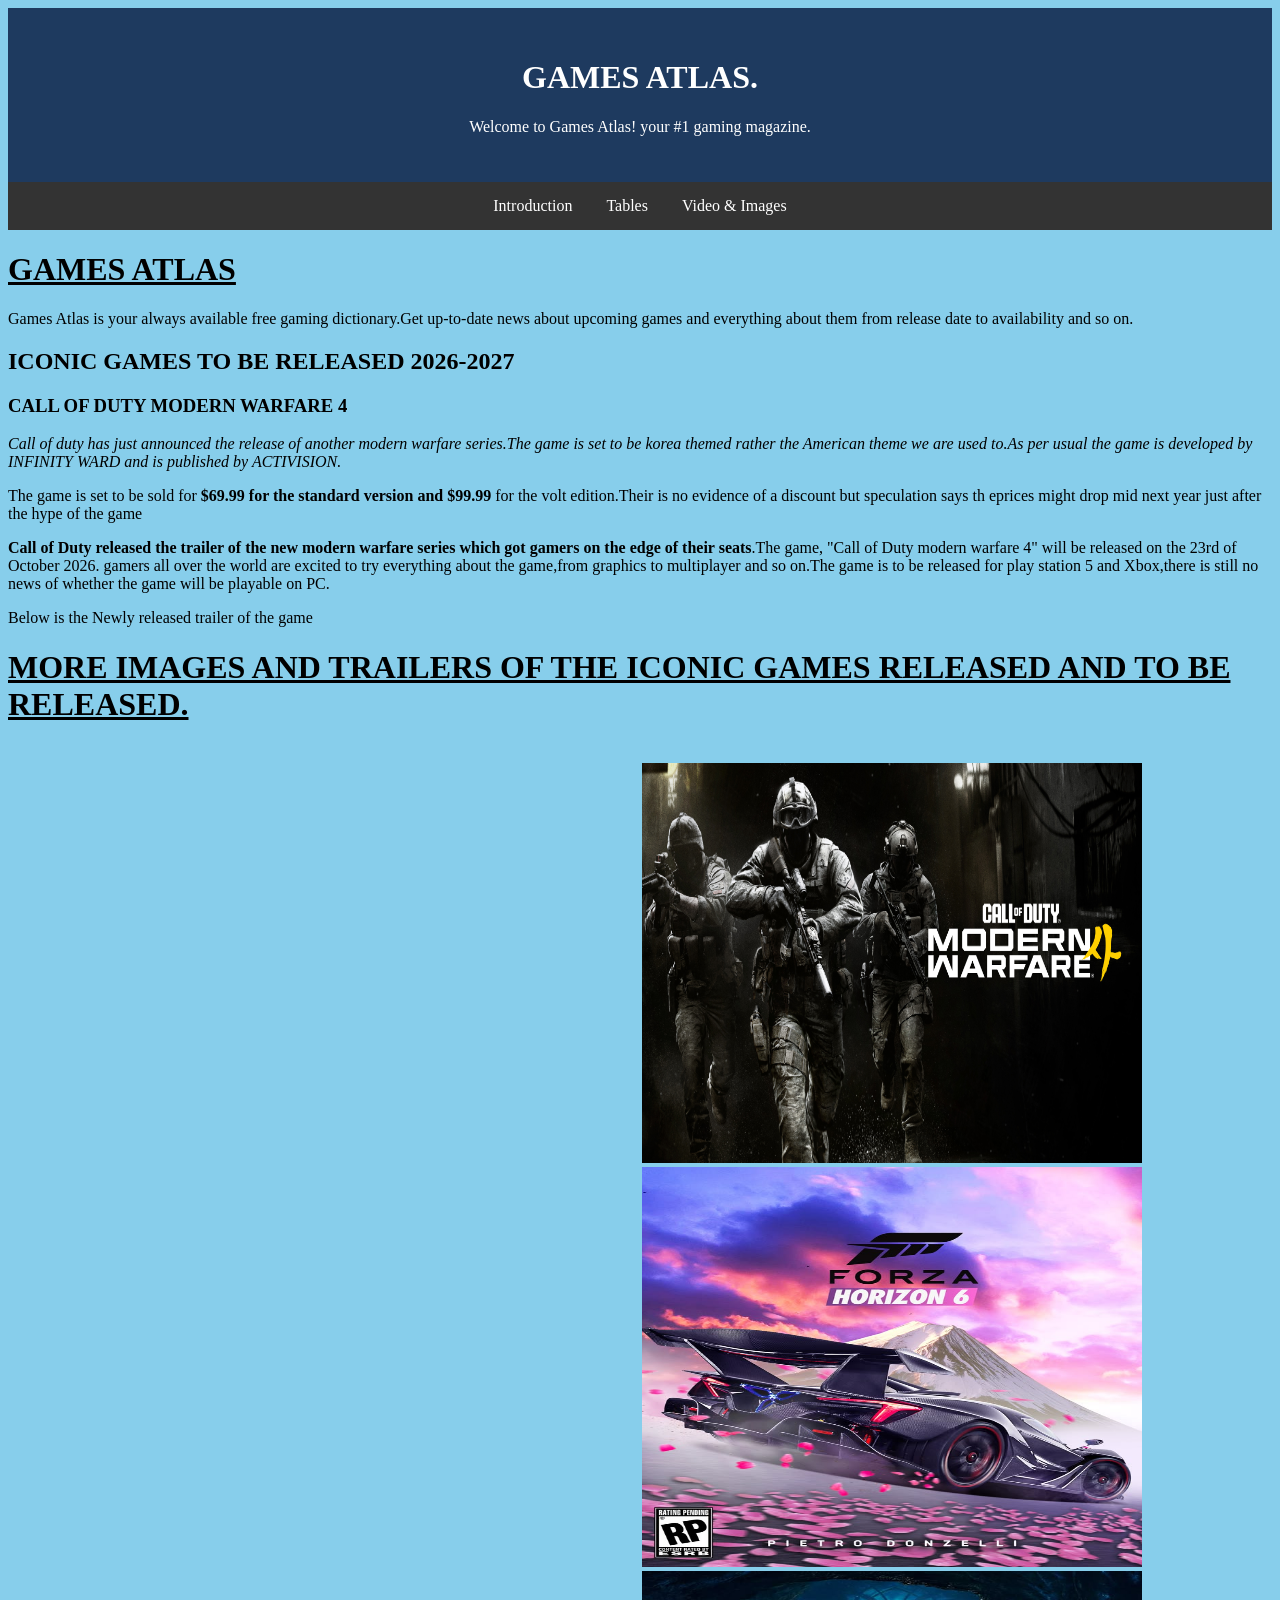
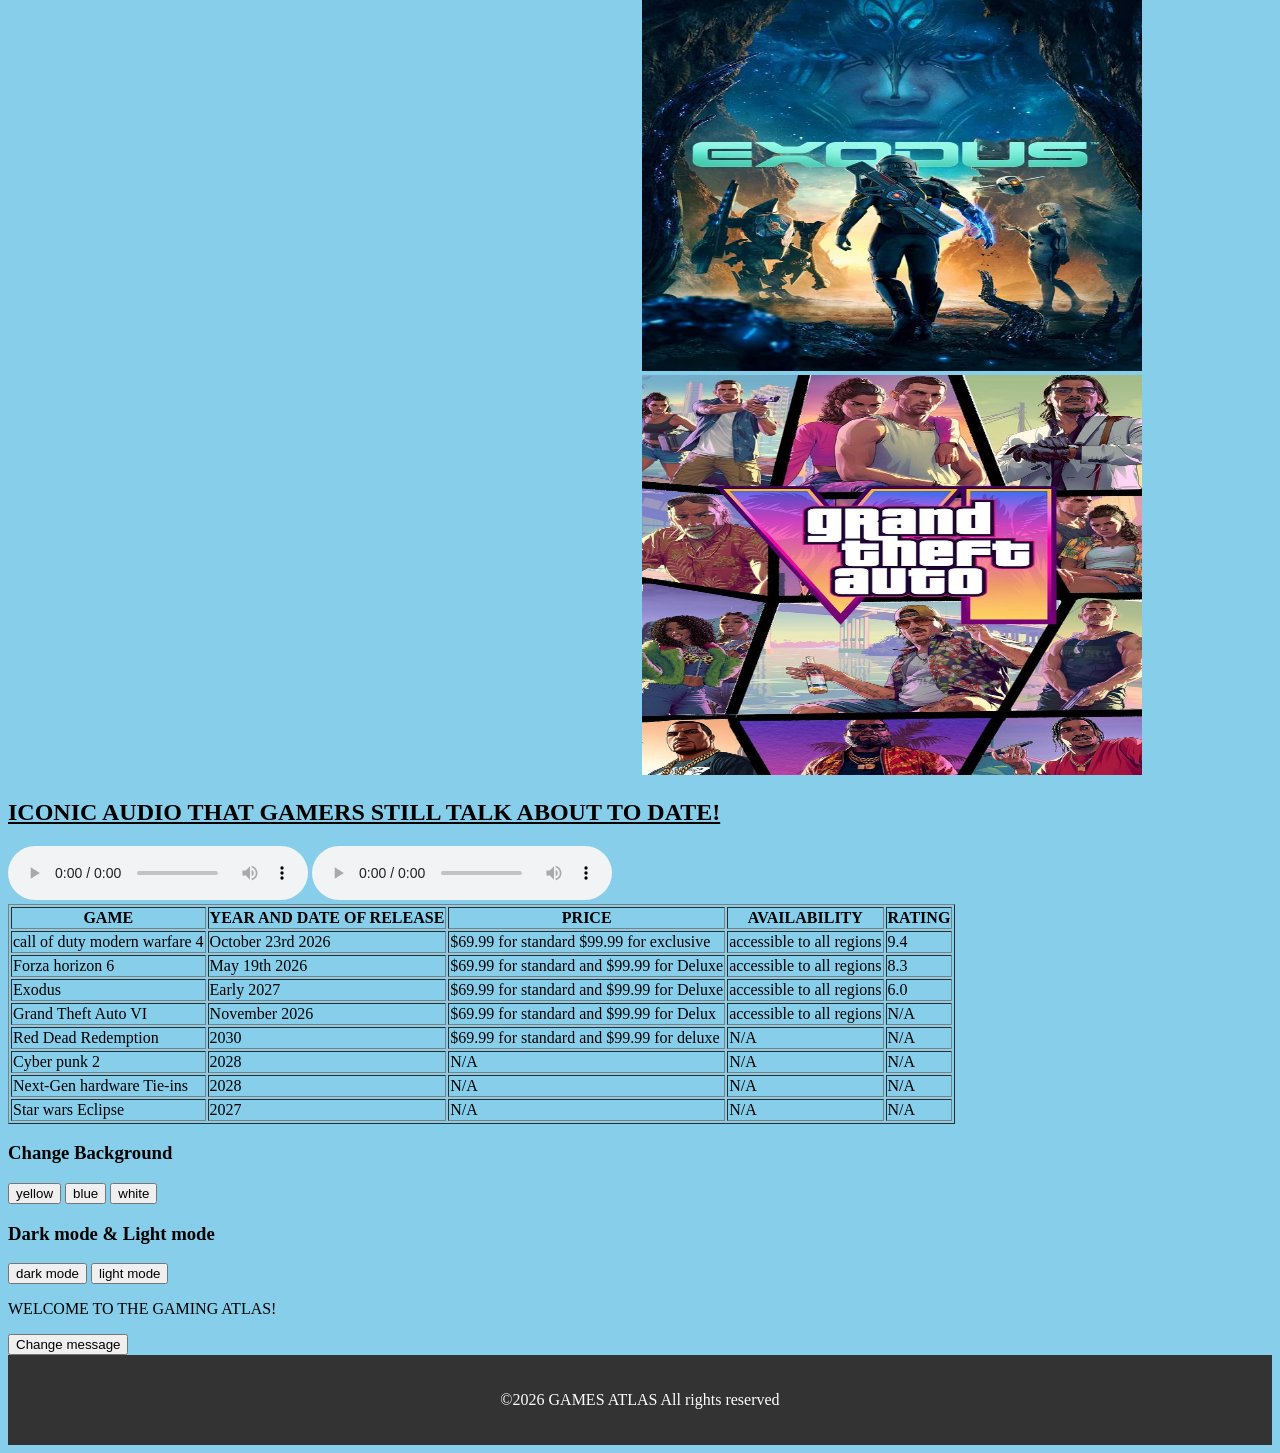
==== gamingwebsite.html @ b355d4b5 "Update gamingwebsite.html" ====
<!DOCTYPE>
<html>
  <head>
    <meta charset="UTF=8">
    <title>GAMES ATLAS</title>
    <link rel="stylesheet" href="style.css">
    <script src="script.js"></script>
  </head>
<body>
  <header>
    <h1>GAMES ATLAS.</h1>
    <P>Welcome to Games Atlas! your #1 gaming magazine. </P>
  </header>
  <nav>
    <a href="#Introduction">Introduction</a>
    <a href="#Tables">Tables</a>
    <a href="#Videos & Images">Video & Images</a>
  </nav>
<h1><u>GAMES ATLAS</u></h1>
<p>Games Atlas is your always available free gaming dictionary.Get up-to-date news about upcoming games and everything about them from release date to availability and so on.</p>
<h2>ICONIC GAMES TO BE RELEASED 2026-2027</h2>
<h3>CALL OF DUTY MODERN WARFARE 4</h3>
<p><i>Call of duty has just announced the release of another modern warfare series.The game is set  to be korea themed rather the American theme we are used to.As per usual the game is developed by INFINITY WARD and is published by ACTIVISION.</i></P>
<p>The game is set to be sold for <b>$69.99 for the standard version and $99.99</b> for the volt edition.Their is no evidence of a discount but speculation says th eprices might drop mid next year just after the hype of the game</p>

<p><b>Call of Duty released the trailer of the new modern warfare series which got gamers on the edge of their seats</b>.The game, "Call of Duty modern warfare 4" will be released on the 23rd of October 2026.
gamers all over the world are excited to try everything about the game,from graphics to multiplayer and so on.The game is to be released for play station 5 and Xbox,there is still no news of whether the game will be playable on PC.</p>
<p>Below is the Newly released trailer of the game</p> 
    <h1><u>MORE IMAGES AND TRAILERS OF THE ICONIC GAMES RELEASED AND TO BE RELEASED.</u></h1>
  <section id =" Videos & Images">
  </section>
      <div class="media-container">
        <div class="carved-box">
<iframe
  width="500"
  height="400"
  src="https://www.youtube.com/embed/jLbst85USN8"
  frameborder="0"
  allowfullscreen>
</iframe>
        <img src="MW4-REVEAL-TOUT.jpg" width="500" height="400">
      </div>
      </div>
  <div class="media-container">
    <div class="carved-box">
<iframe
  width="500"
  height="400"
  src="https://youtube.com/embed/p1wFbZwegpk"
  frameborder="0"
  allowfullscreen>
  </iframe>
<img src="d000b6da51108c40279ab161ac67aa01.jpg"width="500" height="400">
  </div>
  </div>
  <div class="media-container">
    <div class="carved-box">
<iframe
  width="500"
  height="400"
  src="https://youtube.com/embed/KqQEMxcLU1k"
  frameborder="0"
  allowfullscreen>
</iframe>
<img src="9c656dc89234baf9a23cf1b0283d6fcb.jpg"width="500" height="400">
  </div>
  </div>
  <div class="media-container">
    <div class="carved-box">
<iframe
  width="500"
  height="400"
  src="https://youtube.com/embed/VQRLujxTm3c"
  frameborder="0"
  allowfullscreen>
</iframe>
<img src="22d24bed52773816c0d406445a1490e3.jpg"width="500" height="400">
  </div>
  </div>
<h2><U>ICONIC AUDIO THAT GAMERS STILL TALK ABOUT TO DATE!</U> </h2>
<audio controls>
  <source src="20260805_110442.aac" type="audio/aac">
</audio>
<audio controls>
  <source src="20260805_110334.aac" type="audio/aac">
</audio>
<table border="1">
  <tr>
    <th>GAME</th>
    <th>YEAR AND DATE OF RELEASE</th>
    <th>PRICE</th>
    <th>AVAILABILITY </th>
    <th>RATING</th>
  </tr>
  <tr>
    <td>call of duty modern warfare 4</td>
    <td>October 23rd 2026</td> 
    <td>$69.99 for standard $99.99 for exclusive</td>
    <td>accessible to all regions</td>
    <td>9.4</td>
  </tr>
  <tr>
    <td>Forza horizon 6</td>
    <td>May 19th 2026</td>
    <td>$69.99 for standard and $99.99 for Deluxe</td>
    <td>accessible to all regions</td>
    <td>8.3</td>
  </tr>
  <tr>
    <td>Exodus</td>
    <td>Early 2027</td>
    <td>$69.99 for standard and $99.99 for Deluxe</td>
    <td>accessible to all regions</td>
    <td>6.0</td>
  </tr>
  <tr>
    <td>Grand Theft Auto VI</td>
    <td>November 2026</td>
    <td>$69.99 for standard and $99.99 for Delux</td>
    <td>accessible to all regions</td>
    <td>N/A</td>
  </tr>
  <tr>
    <td>Red Dead Redemption </td>
    <td>2030</td>
    <td>$69.99 for standard and $99.99 for deluxe </td>
    <td>N/A</td>
    <td>N/A</td>
  </tr>
  <tr>
    <td>Cyber punk 2</td>
    <td>2028</td>
    <td>N/A</td>
    <td>N/A</td>
    <td>N/A</td>
  </tr>
  <tr>
    <td>Next-Gen hardware Tie-ins</td>
    <td>2028</td>
    <td>N/A</td>
    <td>N/A</td>
    <td>N/A</td>
  </tr>
  <tr>
    <td>Star wars Eclipse</td>
    <td>2027</td>
    <td>N/A</td>
    <td>N/A</td>
    <td>N/A</td>
  </tr>
  </table>
 <h3>Change Background</h3>
<button onclick ="yellowBackground()">
 yellow
</button>
<button onclick ="blueBackground()">
blue
</button>
<button onclick ="whiteBackground()">
white
</button>
<h3>Dark mode & Light mode</h3> 
<button onclick ="darkmode()">
dark mode
</button>
<button onclick ="lightmode()">
light mode
</button>
<p id="message">
WELCOME TO THE GAMING ATLAS!
</P>
<button onclick ="changeMessage()">
Change message
</button>
</body>
  <footer>
    <p>
      &copy;2026 GAMES ATLAS
      All rights reserved 
    </p>
  </footer>
</html>
---- style.css ----
body{
    background-color:#87CEEB;
}
header {
 background-color: #1e3a5f;
 color: white;
 text-align: center;
 padding: 30px;
}
nav {
 background-color: #333;
 padding: 15px;
 text-align: center;
}
nav a {
 color: white;
 text-decoration: none;
 margin: 15px;
}
section {
 margin-bottom: 40px;
}
.media-container {
    display:flex;
    justify-content: center;
    gap:30px;
    align-items: center;
}
footer {
 background-color: #333;
 color: white;
 text-align: center;
 padding: 20px;
}
.carvedbox {
    border-radius:1px solid #333; 
    padding:15px;
    margin-bottom: 5px
    background:#f0f0f0;
    box-shadow= inset 3px 3px 6px #aaa , inset -3px -3px 6px #fff;
}
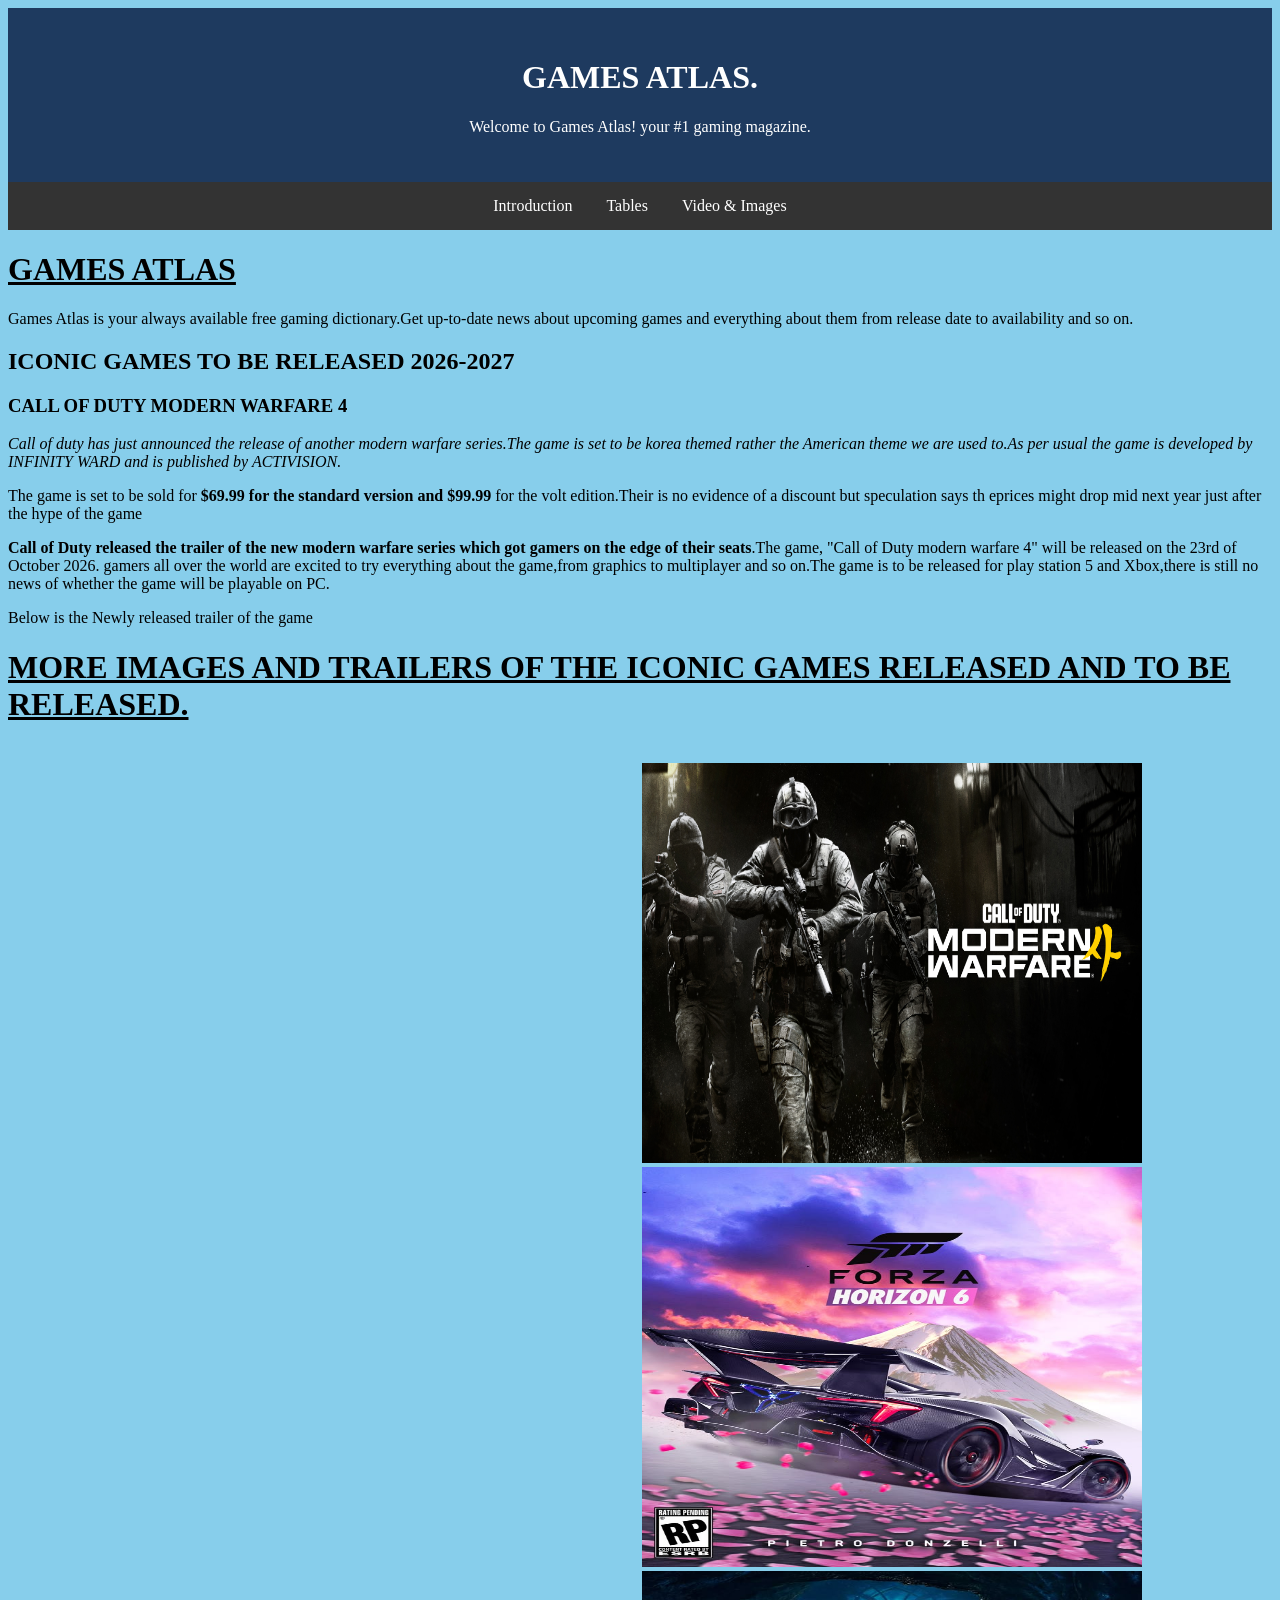
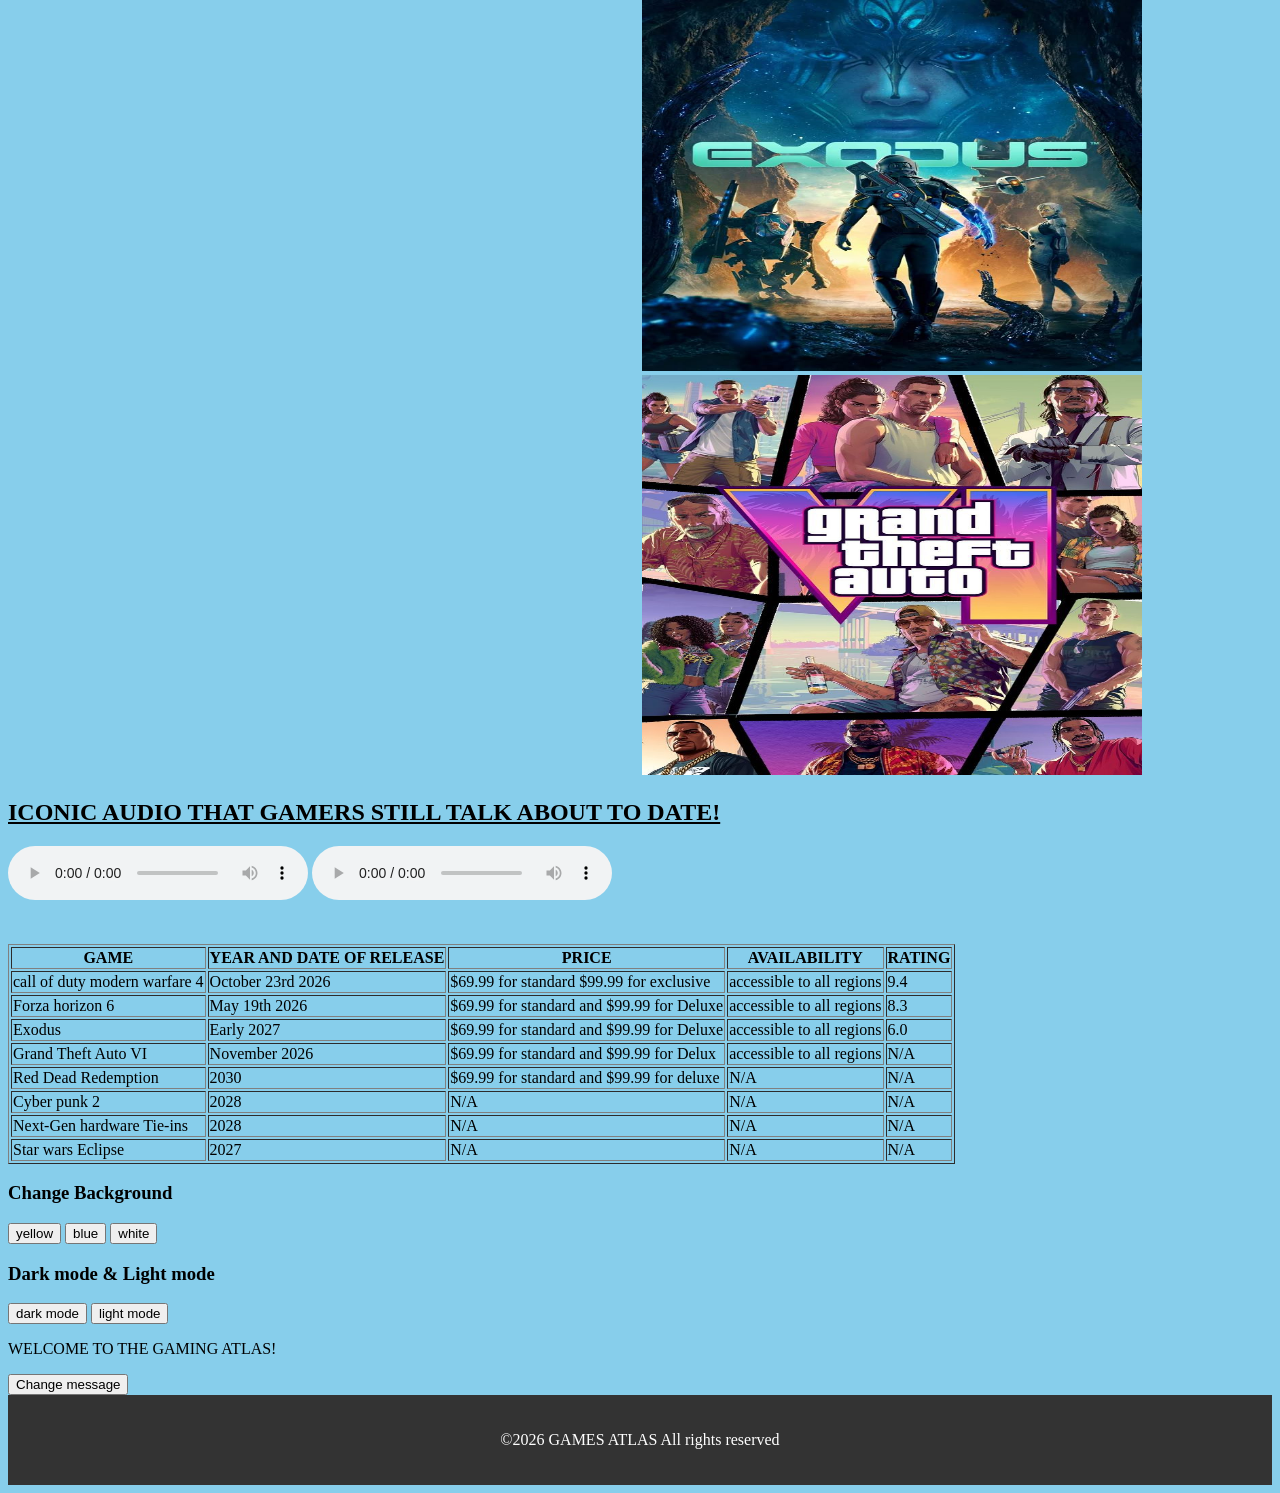
==== commit 913d33d4: "Update gamingwebsite.html" ====
--- a/gamingwebsite.html
+++ b/gamingwebsite.html
@@ -84,6 +84,8 @@
 <audio controls>
   <source src="20260805_110334.aac" type="audio/aac">
 </audio>
+  <section id = "Tables">
+  </section>
 <table border="1">
   <tr>
     <th>GAME</th>
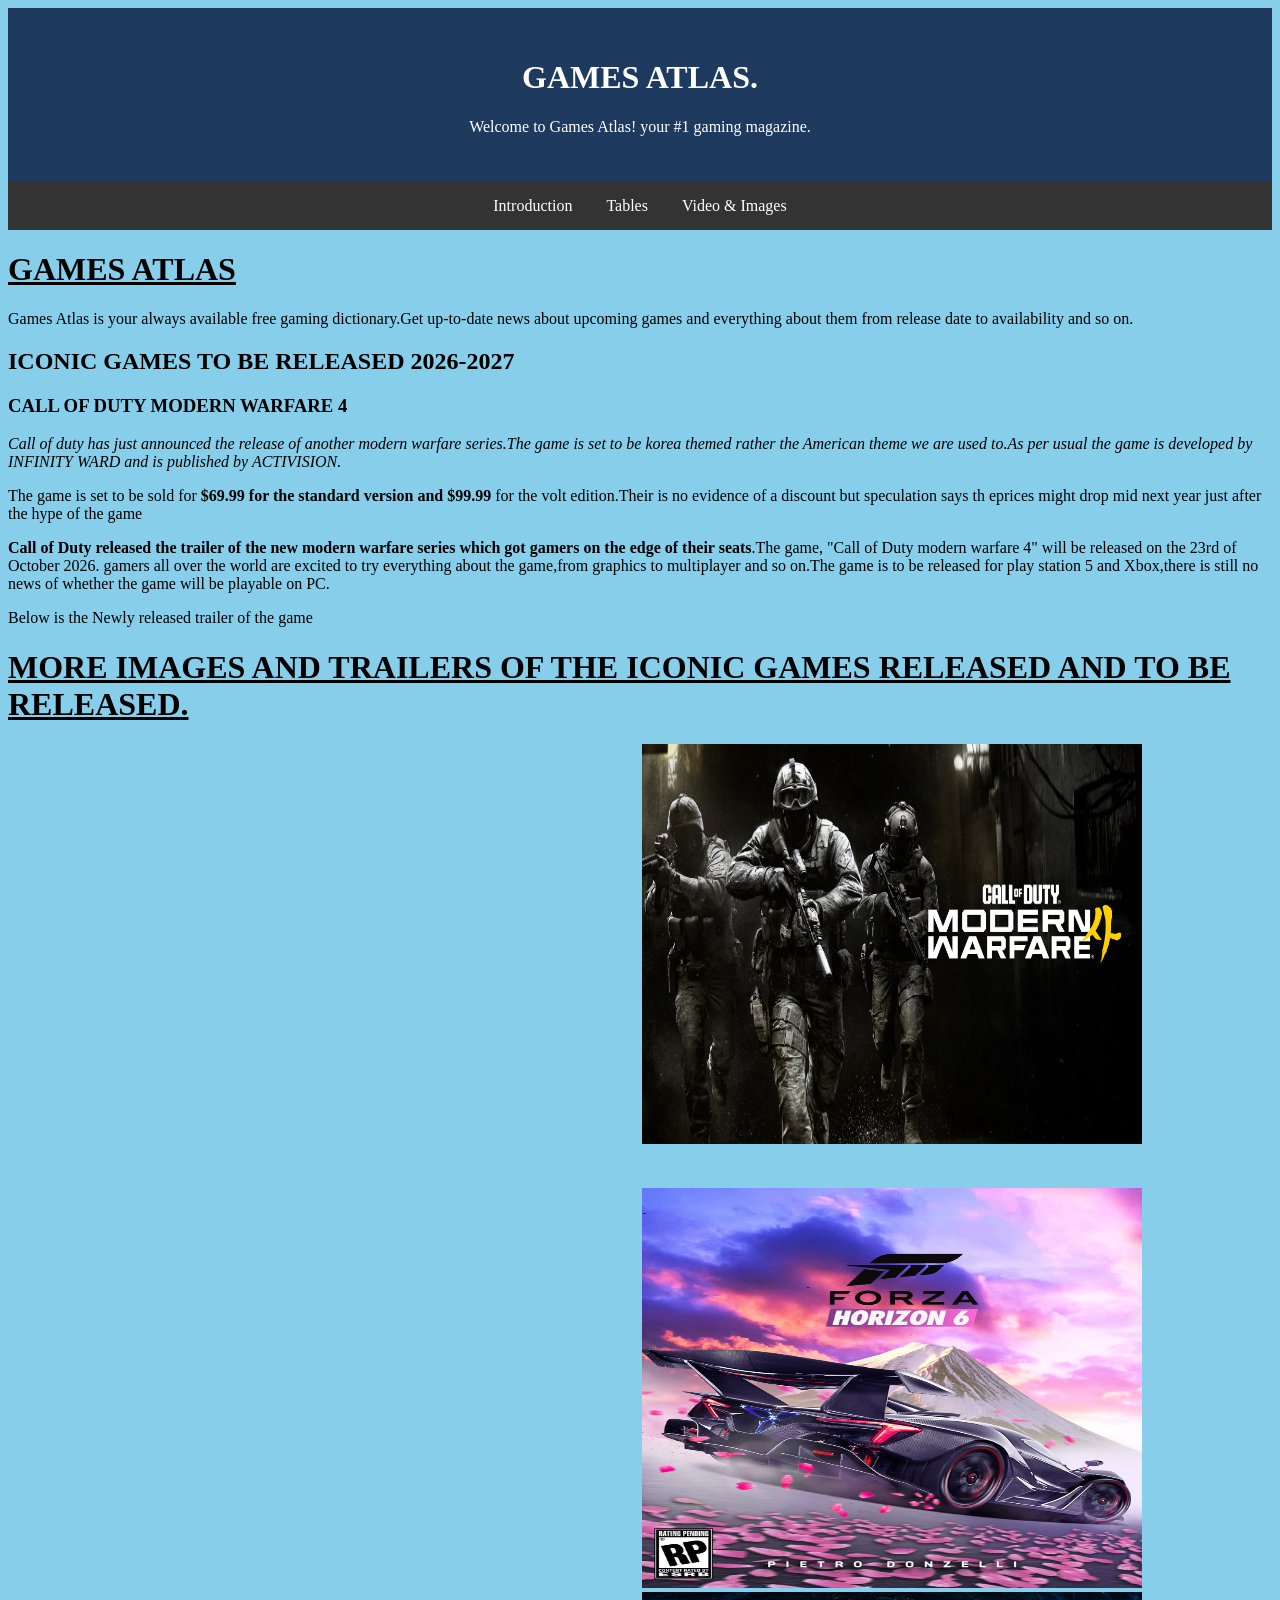
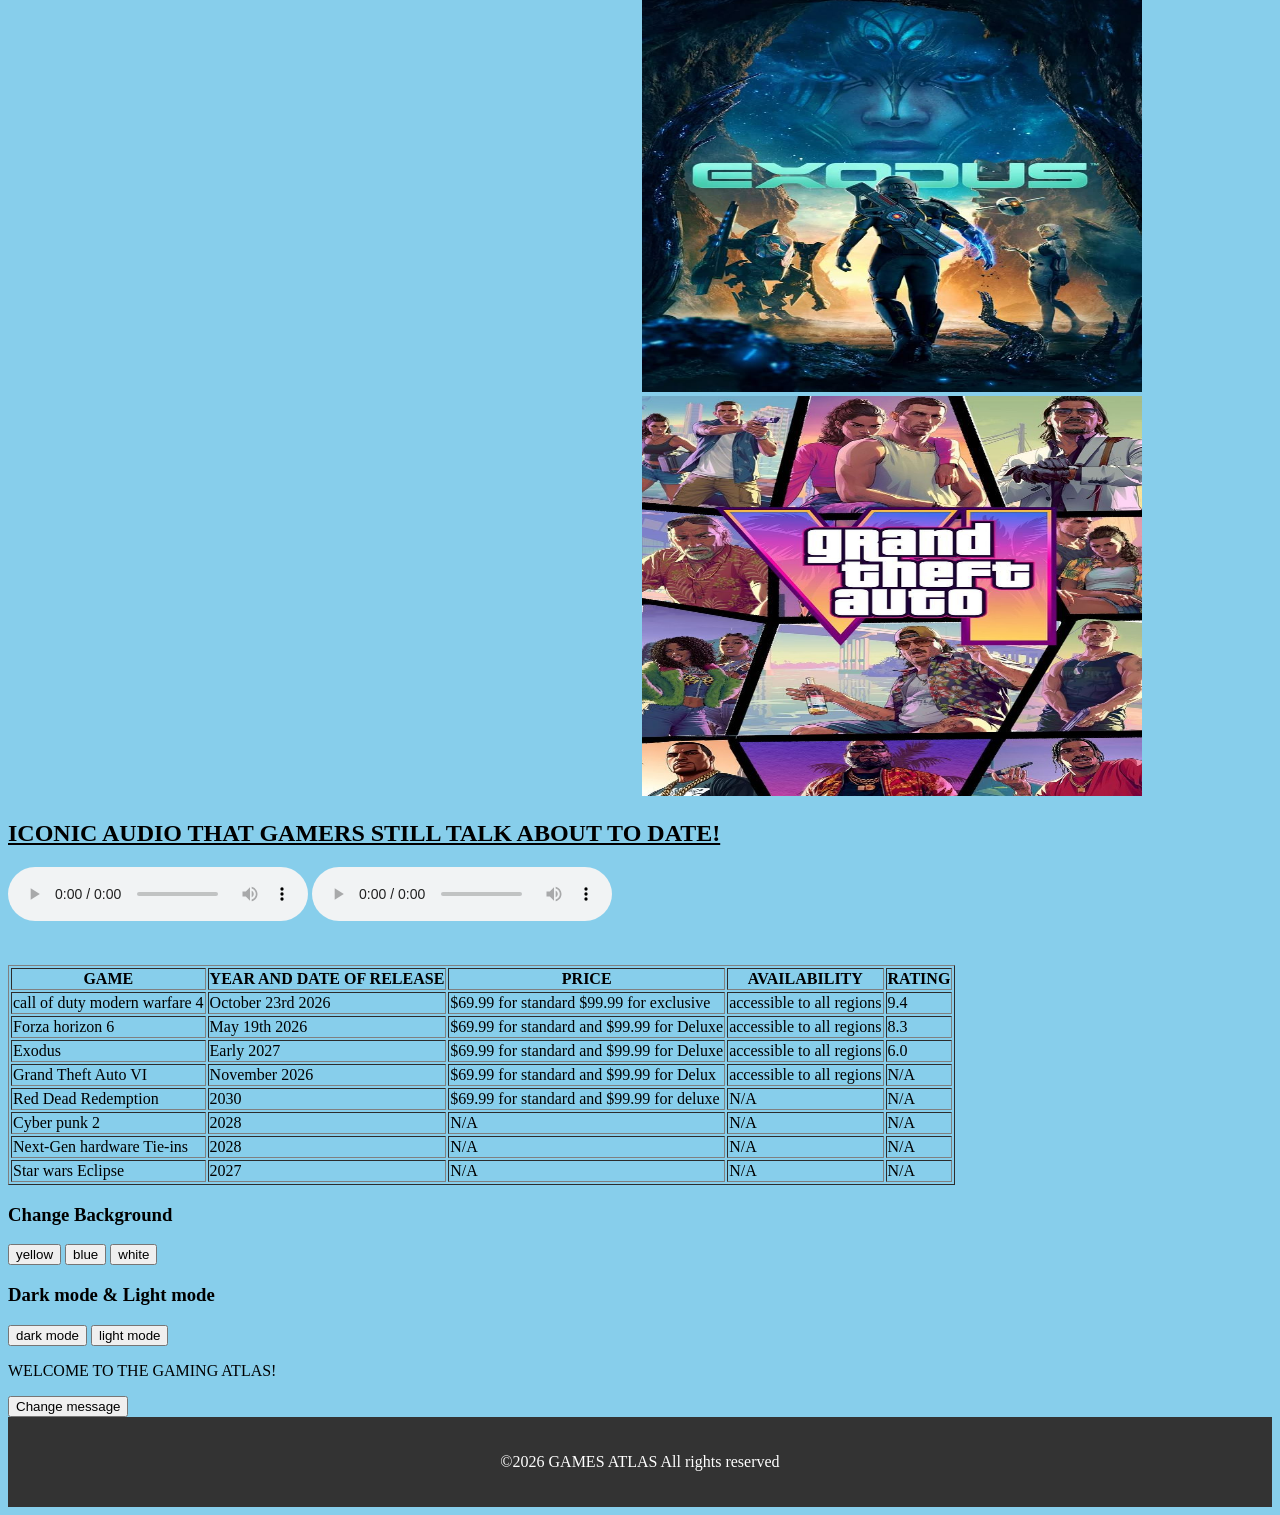
==== commit a6d090a9: "Refactor video and image section in gamingwebsite.html Removed an empty section for videos and image" ====
--- a/gamingwebsite.html
+++ b/gamingwebsite.html
@@ -27,8 +27,6 @@
 gamers all over the world are excited to try everything about the game,from graphics to multiplayer and so on.The game is to be released for play station 5 and Xbox,there is still no news of whether the game will be playable on PC.</p>
 <p>Below is the Newly released trailer of the game</p> 
     <h1><u>MORE IMAGES AND TRAILERS OF THE ICONIC GAMES RELEASED AND TO BE RELEASED.</u></h1>
-  <section id =" Videos & Images">
-  </section>
       <div class="media-container">
         <div class="carved-box">
 <iframe
@@ -41,6 +39,8 @@
         <img src="MW4-REVEAL-TOUT.jpg" width="500" height="400">
       </div>
       </div>
+  <section id = "Videos & Images">
+  </section>
   <div class="media-container">
     <div class="carved-box">
 <iframe
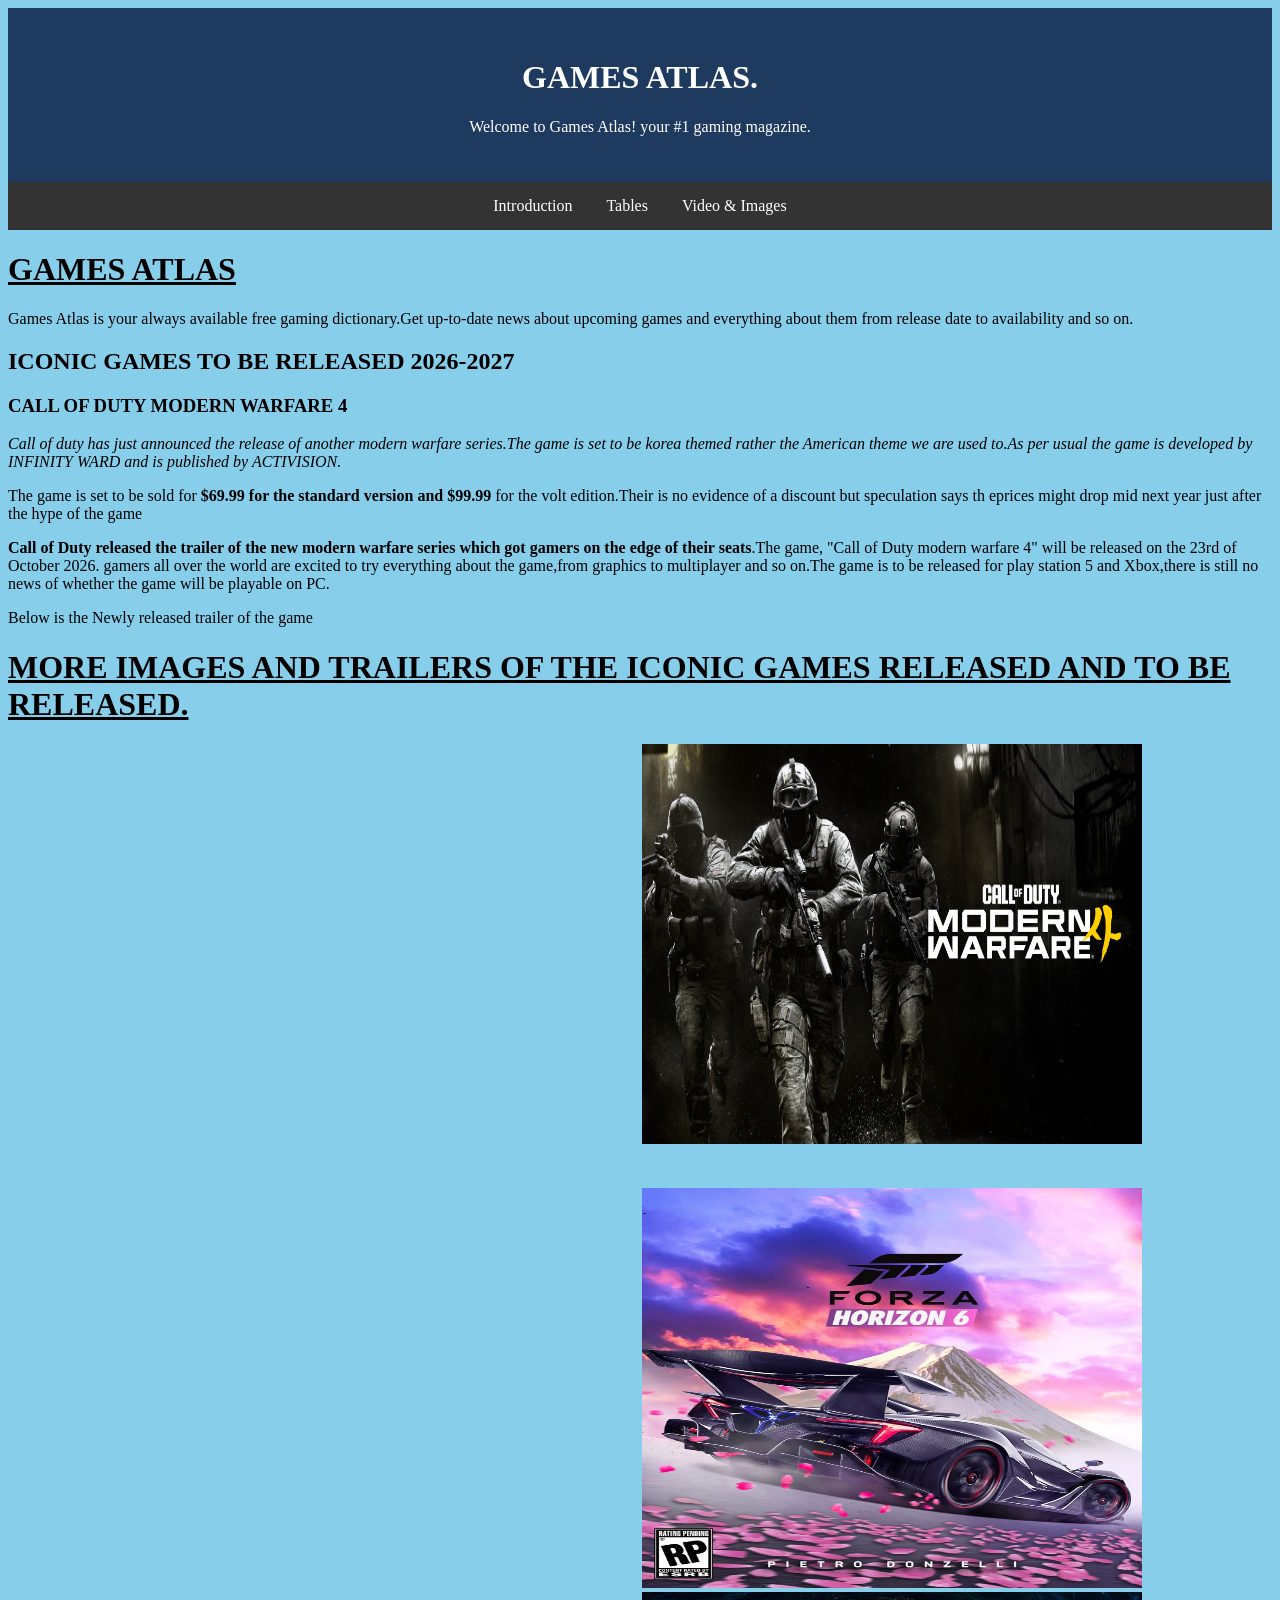
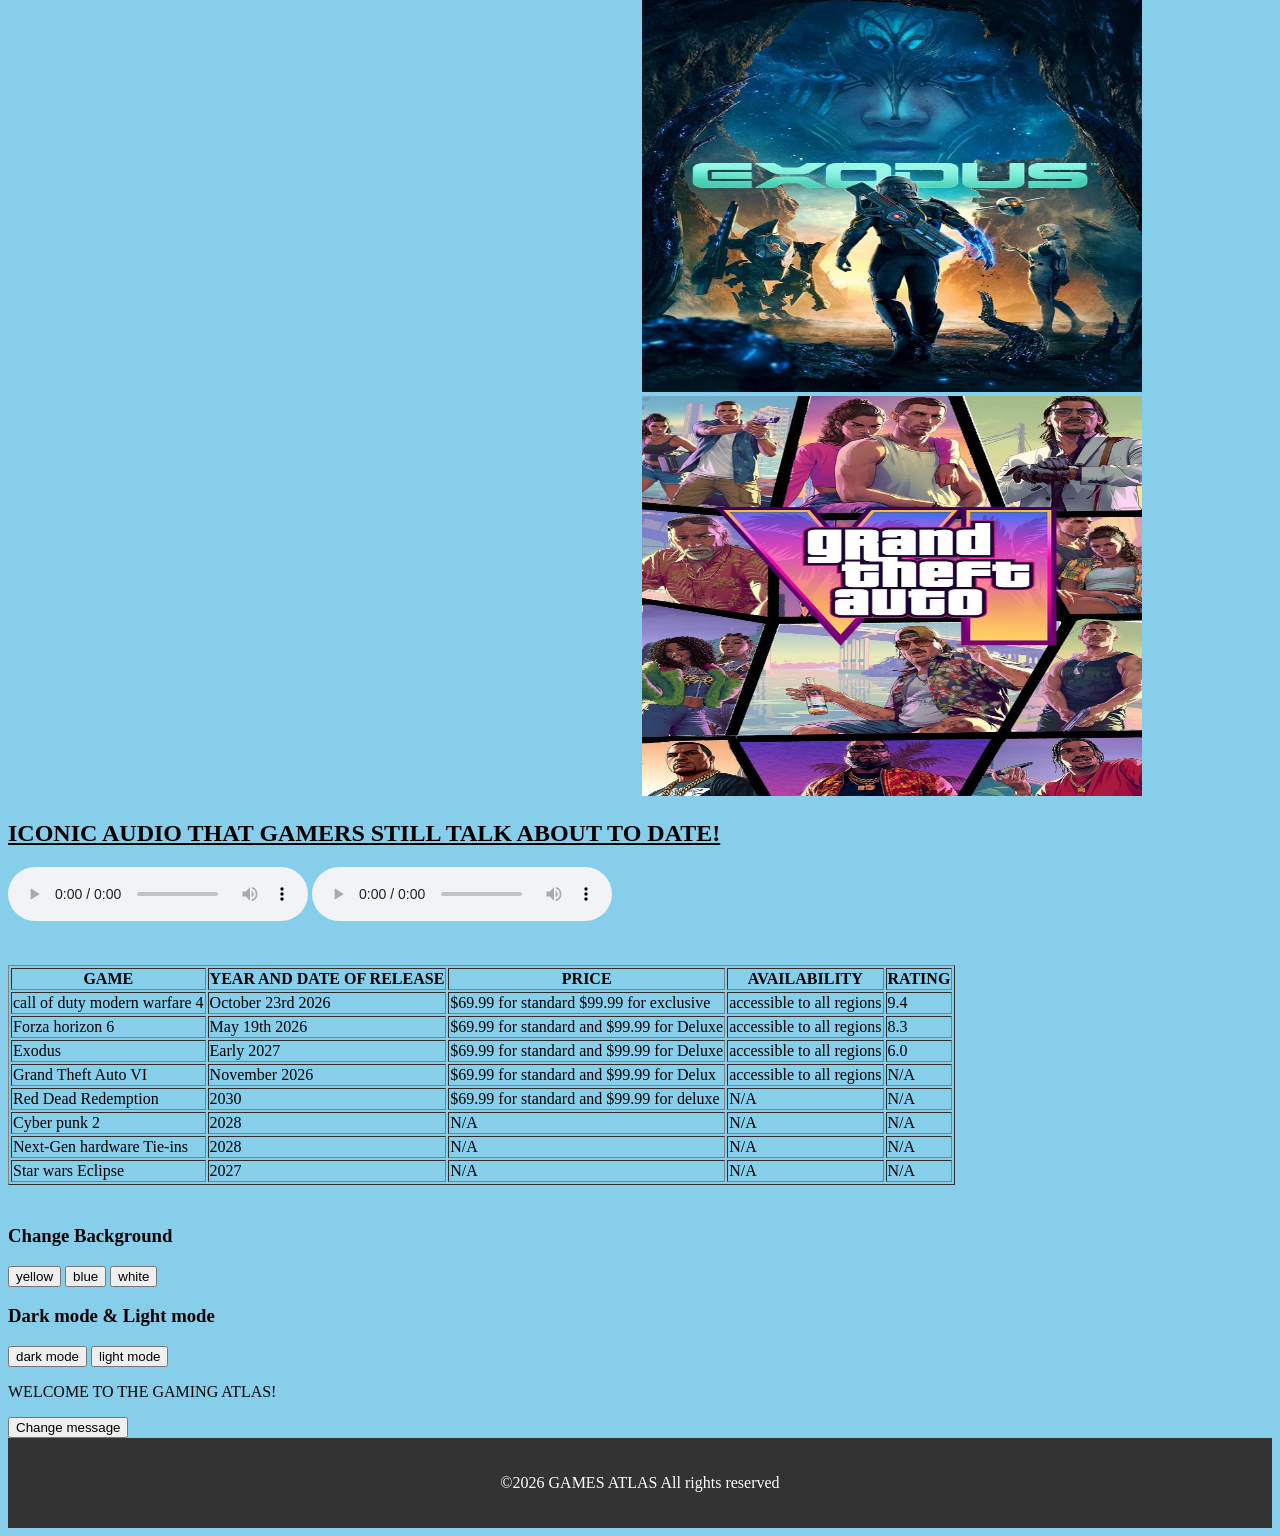
==== commit f1eba59d: "Add background color section and update nav link Added a section for changing background color and u" ====
--- a/gamingwebsite.html
+++ b/gamingwebsite.html
@@ -12,7 +12,7 @@
     <P>Welcome to Games Atlas! your #1 gaming magazine. </P>
   </header>
   <nav>
-    <a href="#Introduction">Introduction</a>
+    <a href="#Change Background color">Introduction</a>
     <a href="#Tables">Tables</a>
     <a href="#Videos & Images">Video & Images</a>
   </nav>
@@ -55,6 +55,10 @@
   </div>
   <div class="media-container">
     <div class="carved-box">
+
+
+
+      
 <iframe
   width="500"
   height="400"
@@ -65,6 +69,10 @@
 <img src="9c656dc89234baf9a23cf1b0283d6fcb.jpg"width="500" height="400">
   </div>
   </div>
+
+
+
+  
   <div class="media-container">
     <div class="carved-box">
 <iframe
@@ -77,6 +85,10 @@
 <img src="22d24bed52773816c0d406445a1490e3.jpg"width="500" height="400">
   </div>
   </div>
+
+
+
+  
 <h2><U>ICONIC AUDIO THAT GAMERS STILL TALK ABOUT TO DATE!</U> </h2>
 <audio controls>
   <source src="20260805_110442.aac" type="audio/aac">
@@ -151,6 +163,8 @@
     <td>N/A</td>
   </tr>
   </table>
+  <section id ="Change Background color">
+  </section>
  <h3>Change Background</h3>
 <button onclick ="yellowBackground()">
  yellow
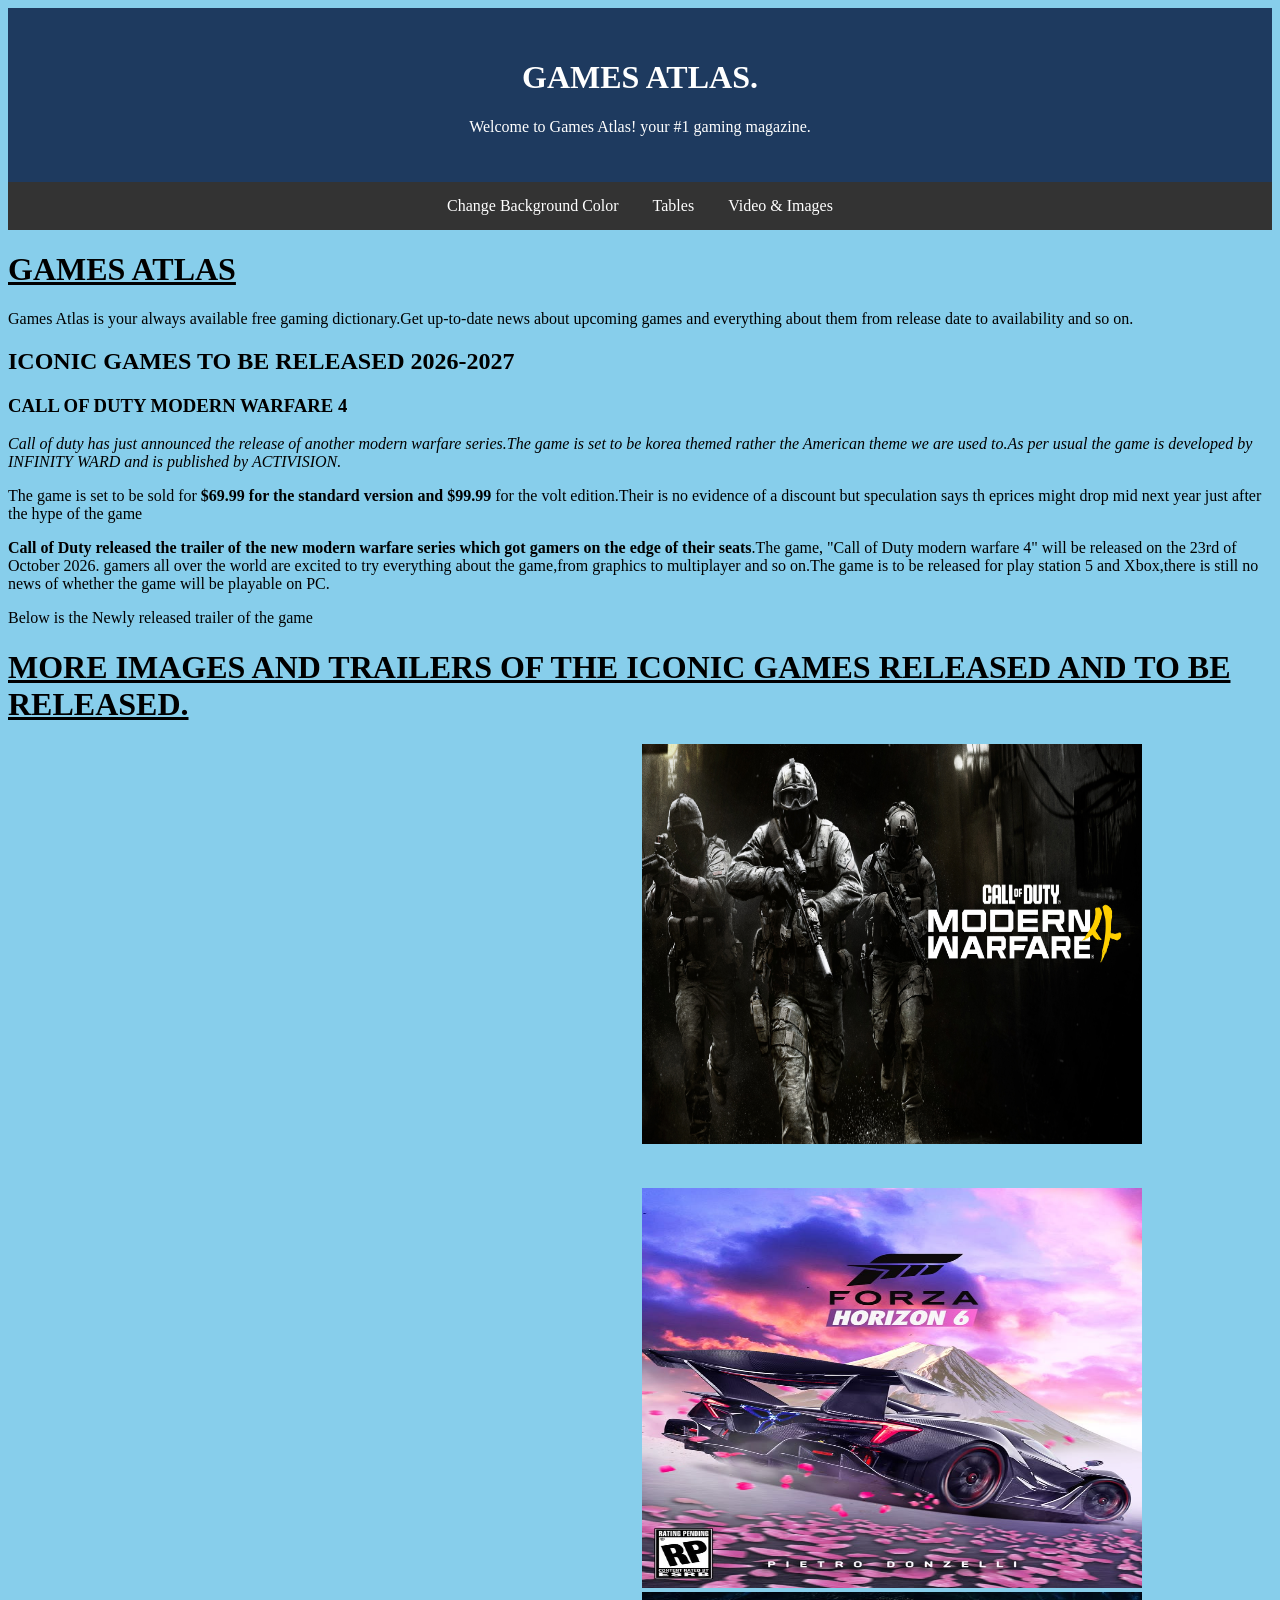
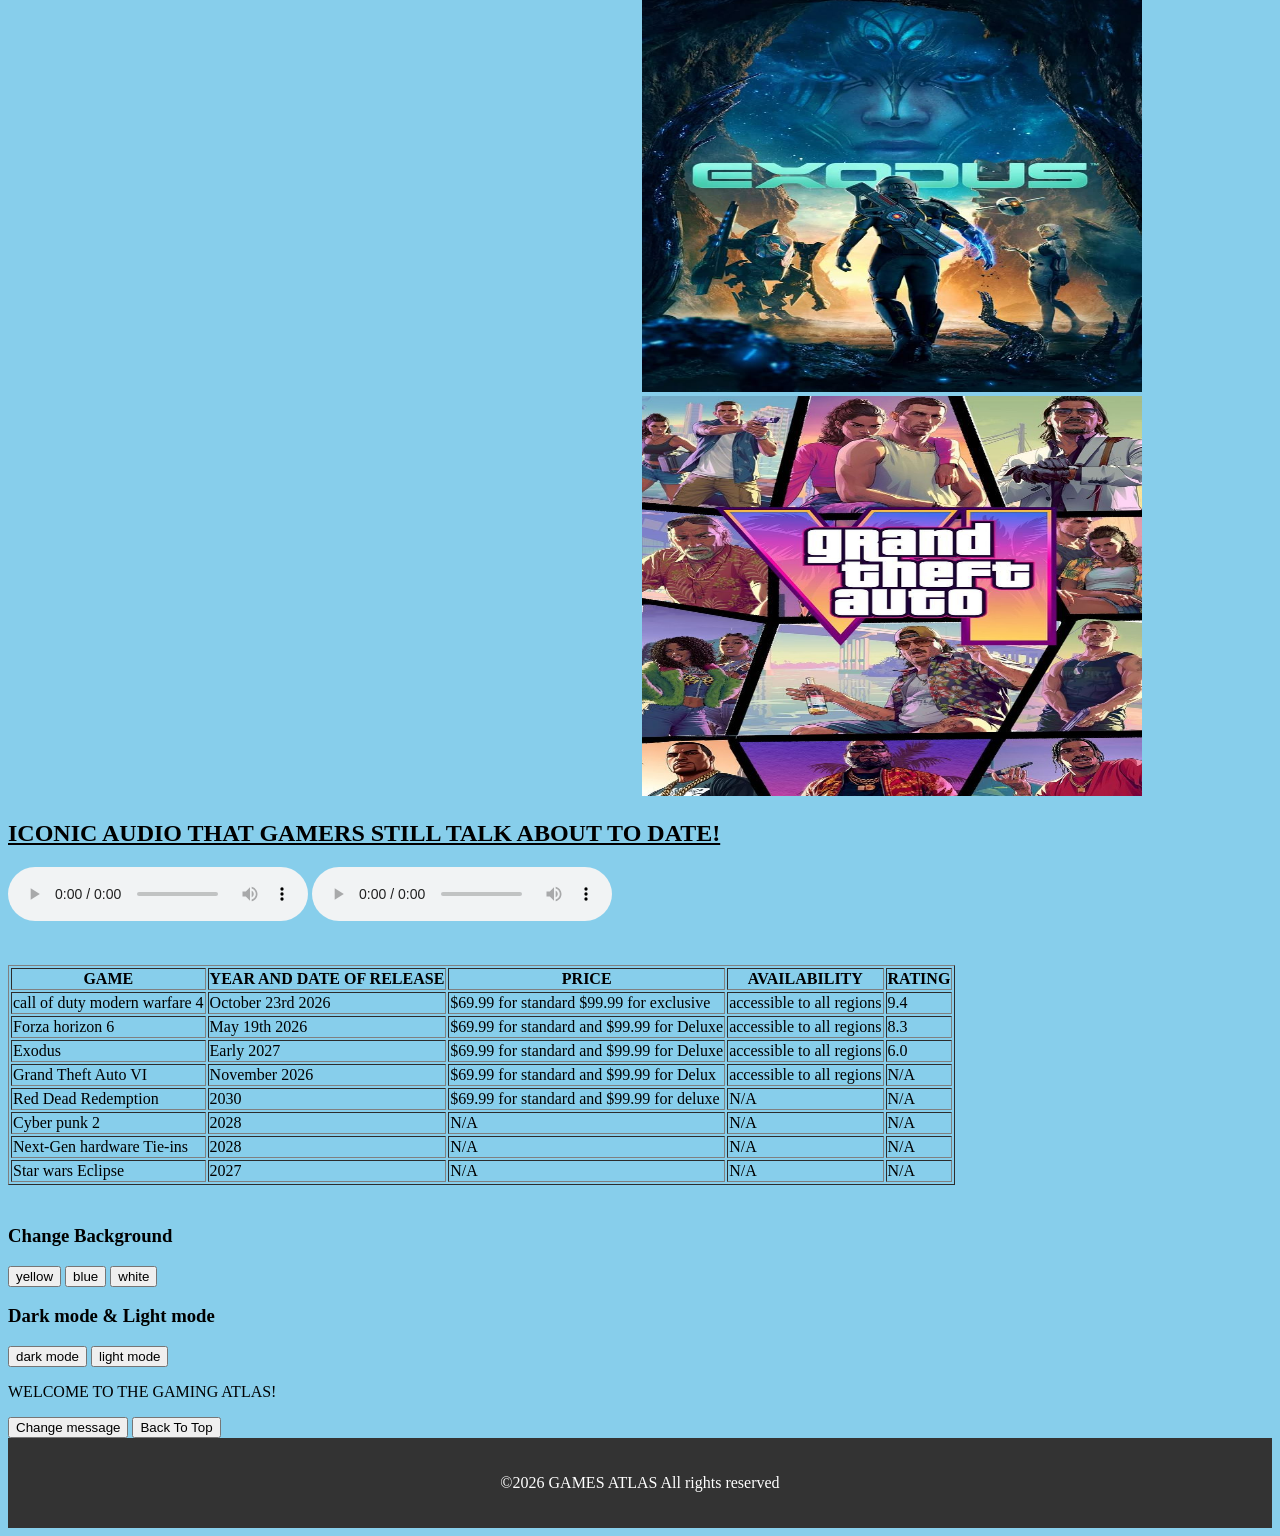
==== commit 4c635172: "Update gamingwebsite.html" ====
--- a/gamingwebsite.html
+++ b/gamingwebsite.html
@@ -12,7 +12,7 @@
     <P>Welcome to Games Atlas! your #1 gaming magazine. </P>
   </header>
   <nav>
-    <a href="#Change Background color">Introduction</a>
+    <a href="#Change Background color">Change Background Color</a>
     <a href="#Tables">Tables</a>
     <a href="#Videos & Images">Video & Images</a>
   </nav>
@@ -188,6 +188,9 @@
 <button onclick ="changeMessage()">
 Change message
 </button>
+  <button onclick ="BackToTop()">
+    Back To Top
+  </button>
 </body>
   <footer>
     <p>
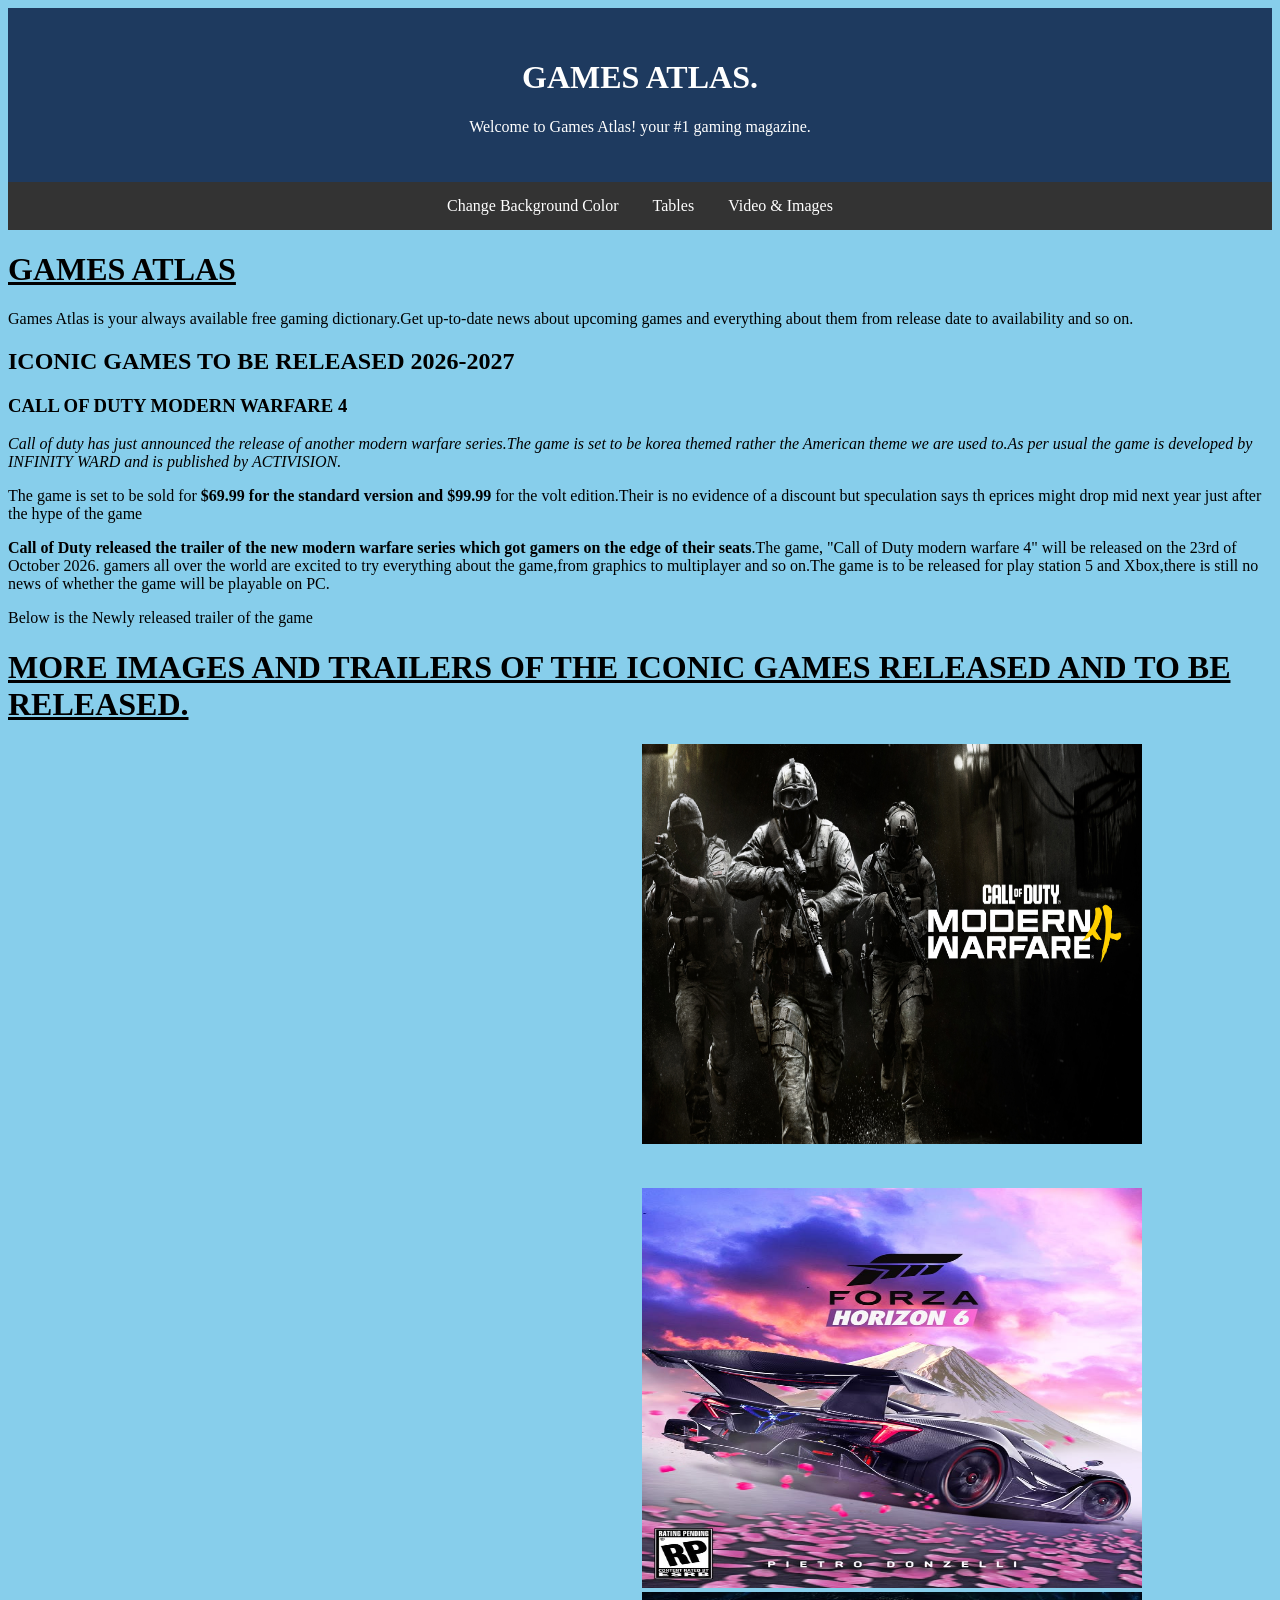
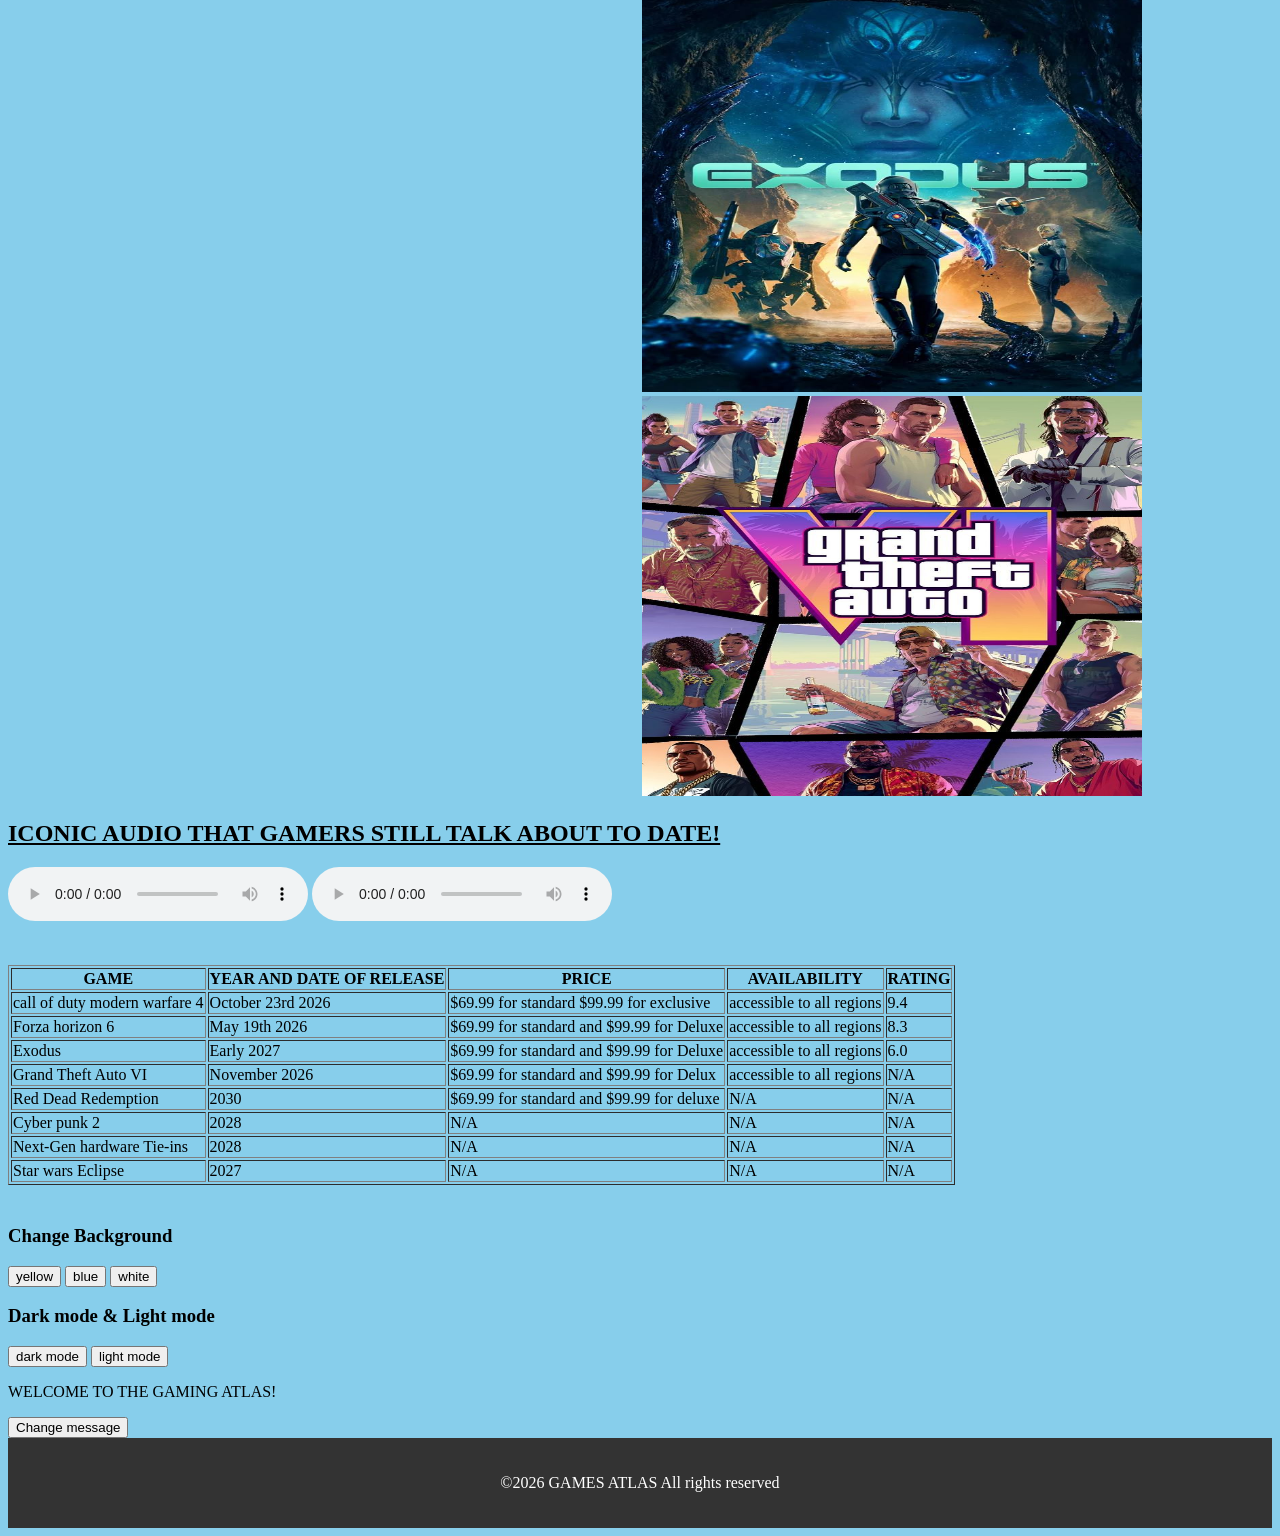
==== commit 1e9ad138: "Update gamingwebsite.html" ====
--- a/gamingwebsite.html
+++ b/gamingwebsite.html
@@ -188,9 +188,6 @@
 <button onclick ="changeMessage()">
 Change message
 </button>
-  <button onclick ="BackToTop()">
-    Back To Top
-  </button>
 </body>
   <footer>
     <p>
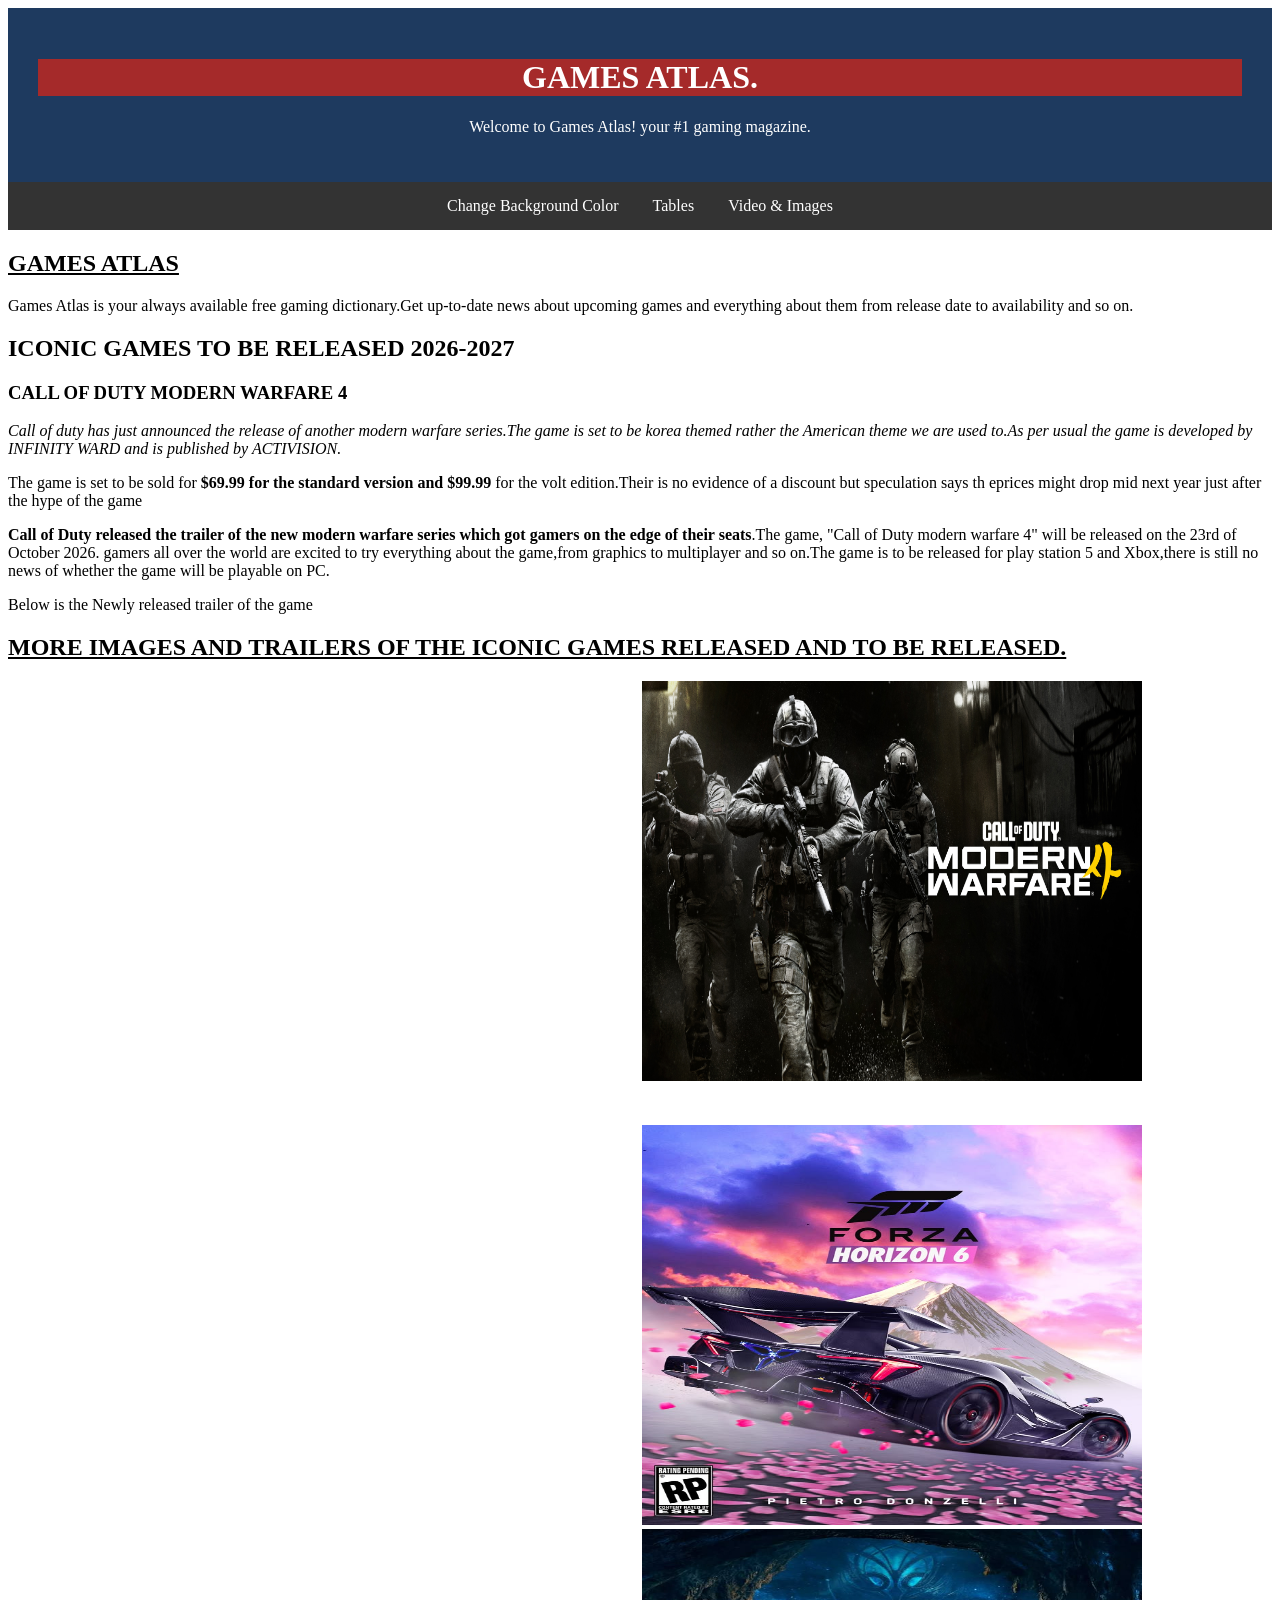
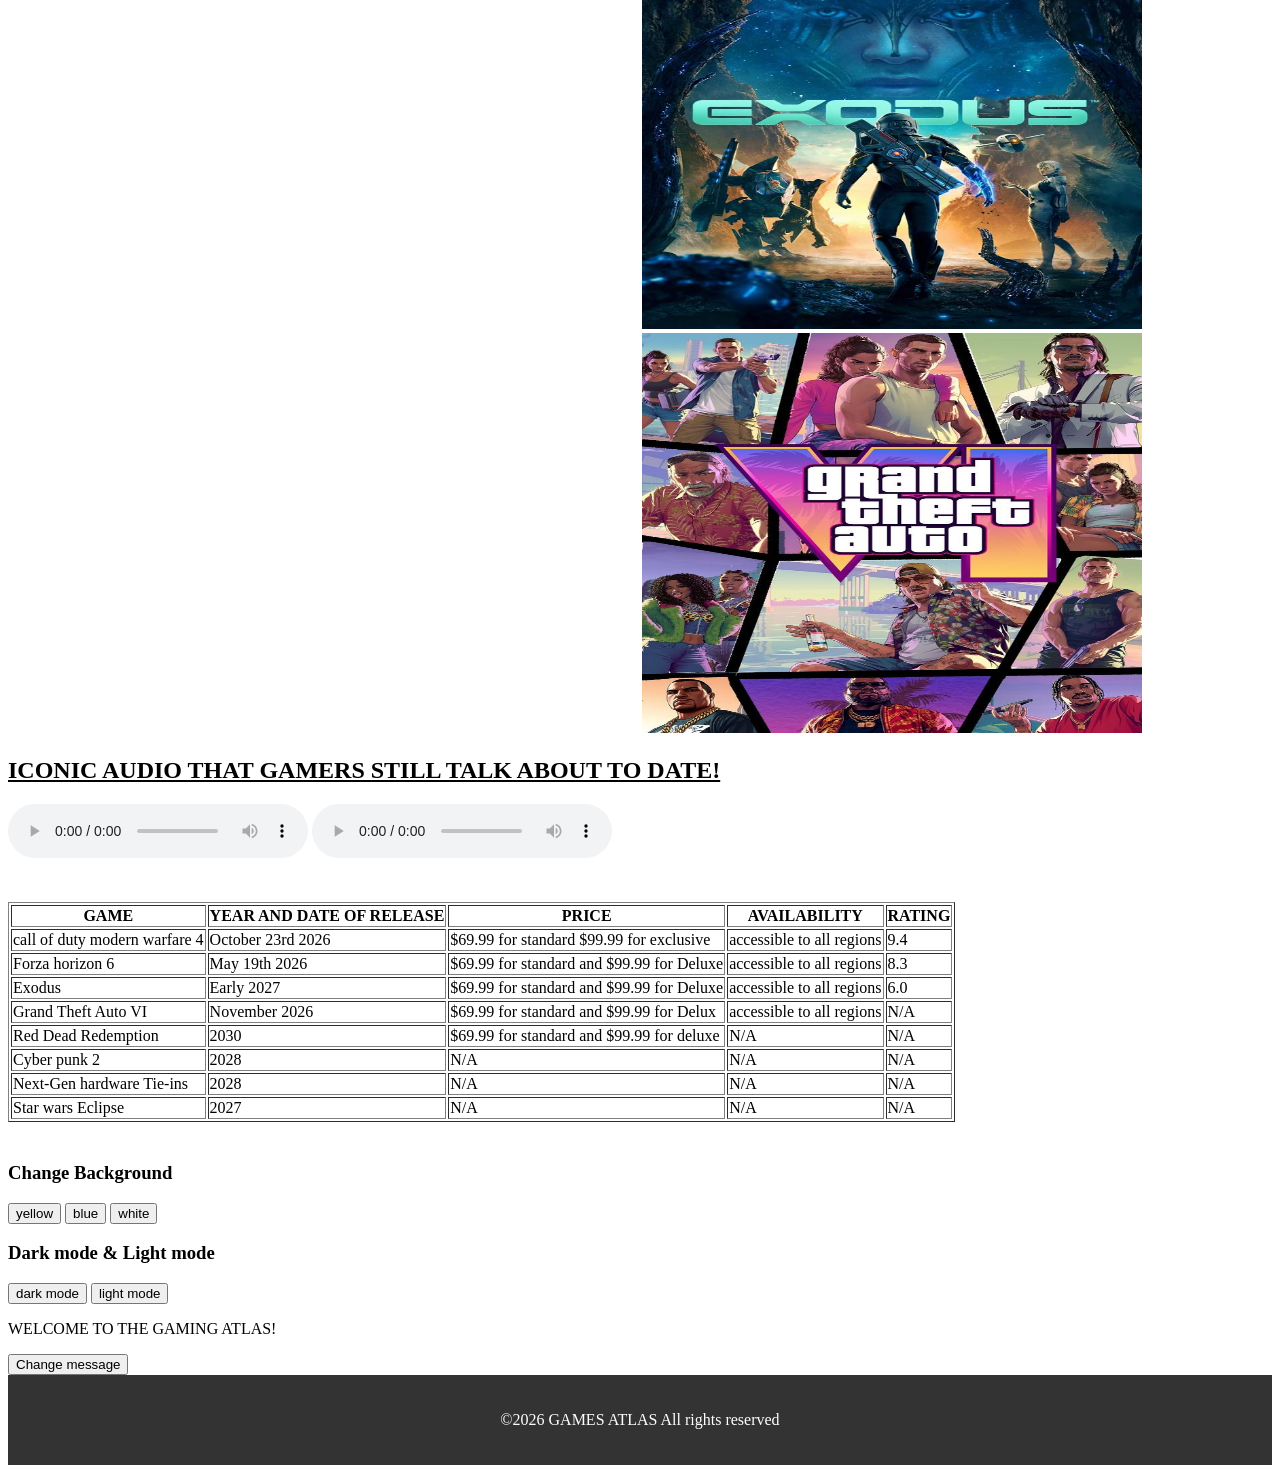
==== commit bf212025: "Update gamingwebsite.html" ====
--- a/gamingwebsite.html
+++ b/gamingwebsite.html
@@ -16,7 +16,7 @@
     <a href="#Tables">Tables</a>
     <a href="#Videos & Images">Video & Images</a>
   </nav>
-<h1><u>GAMES ATLAS</u></h1>
+<h2><u>GAMES ATLAS</u></h2>
 <p>Games Atlas is your always available free gaming dictionary.Get up-to-date news about upcoming games and everything about them from release date to availability and so on.</p>
 <h2>ICONIC GAMES TO BE RELEASED 2026-2027</h2>
 <h3>CALL OF DUTY MODERN WARFARE 4</h3>
@@ -26,7 +26,7 @@
 <p><b>Call of Duty released the trailer of the new modern warfare series which got gamers on the edge of their seats</b>.The game, "Call of Duty modern warfare 4" will be released on the 23rd of October 2026.
 gamers all over the world are excited to try everything about the game,from graphics to multiplayer and so on.The game is to be released for play station 5 and Xbox,there is still no news of whether the game will be playable on PC.</p>
 <p>Below is the Newly released trailer of the game</p> 
-    <h1><u>MORE IMAGES AND TRAILERS OF THE ICONIC GAMES RELEASED AND TO BE RELEASED.</u></h1>
+    <h2><u>MORE IMAGES AND TRAILERS OF THE ICONIC GAMES RELEASED AND TO BE RELEASED.</u></h2>
       <div class="media-container">
         <div class="carved-box">
 <iframe
--- a/style.css
+++ b/style.css
@@ -1,5 +1,5 @@
 body{
-    background-color:#87CEEB;
+    background-color:cream;
 }
 header {
  background-color: #1e3a5f;
@@ -39,3 +39,7 @@
     background:#f0f0f0;
     box-shadow= inset 3px 3px 6px #aaa , inset -3px -3px 6px #fff;
 }
+h1 {
+    background-color:brown;
+    text-align:center;
+}
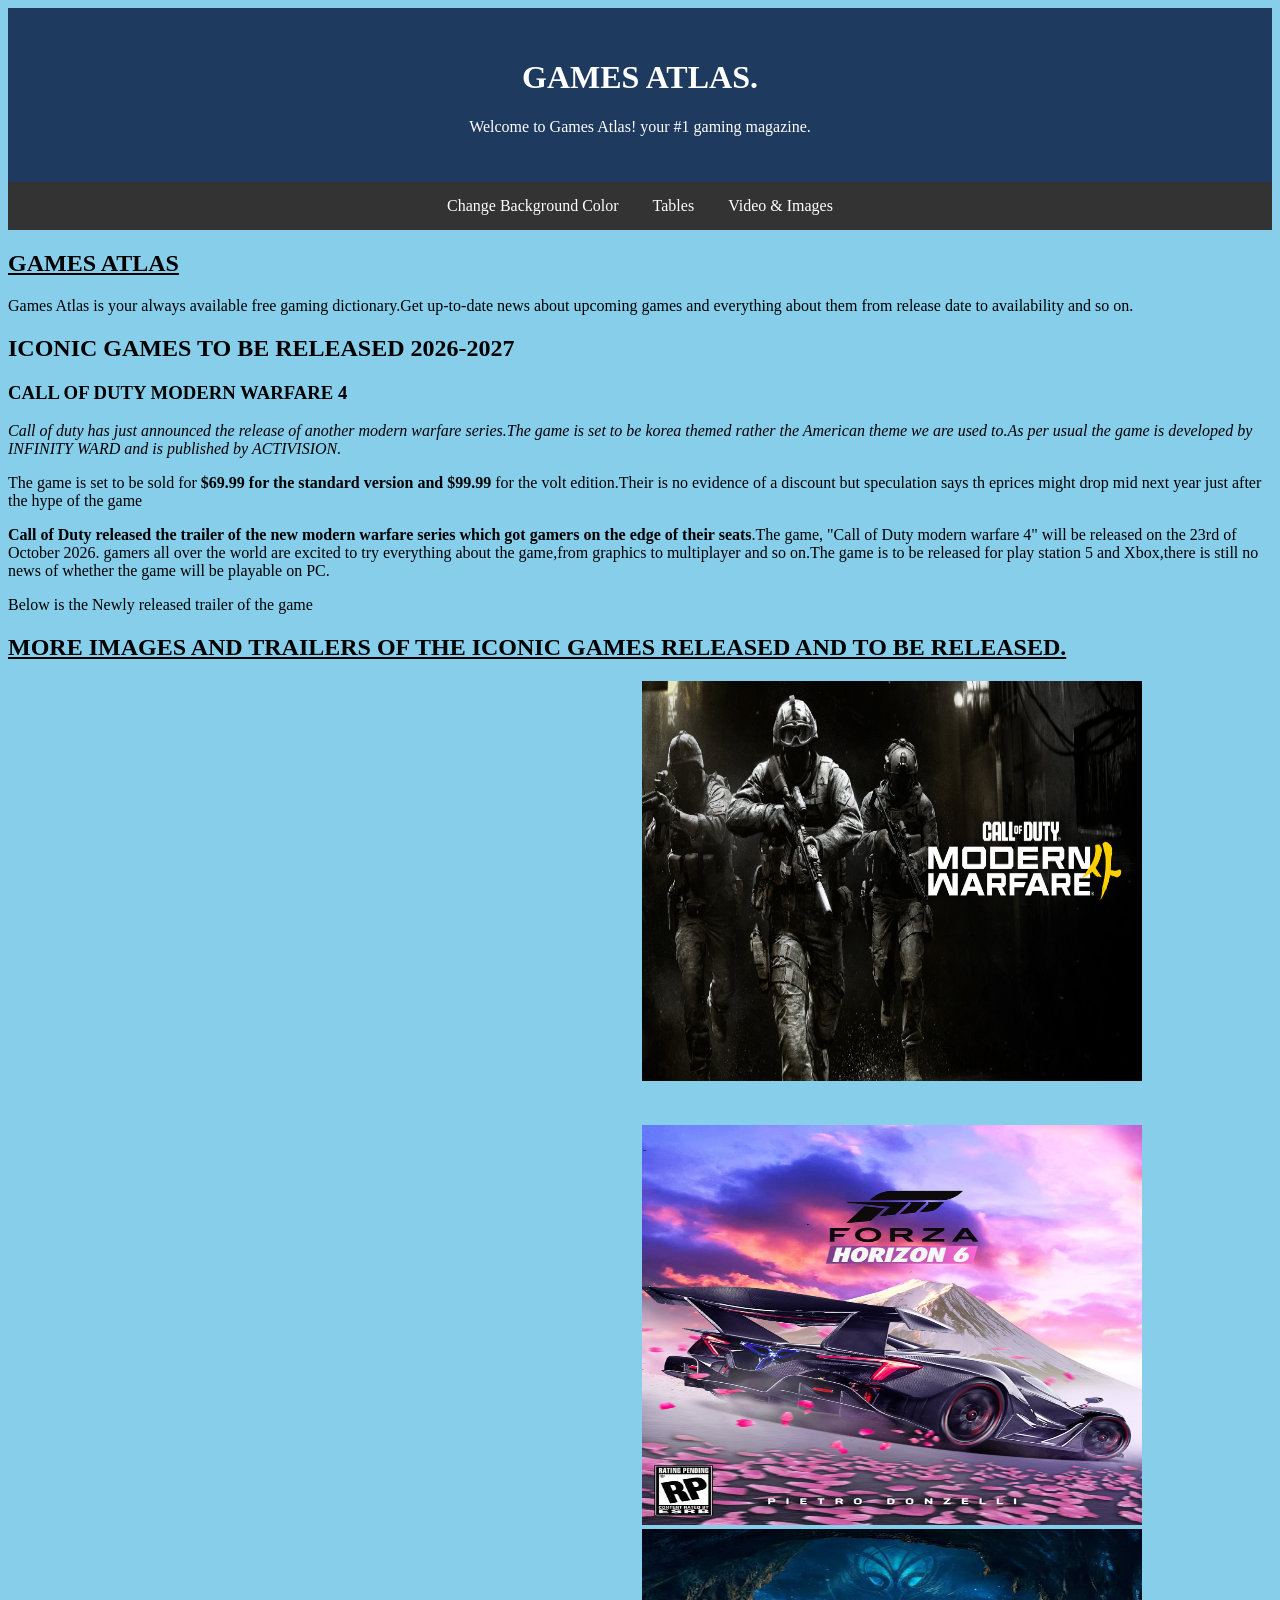
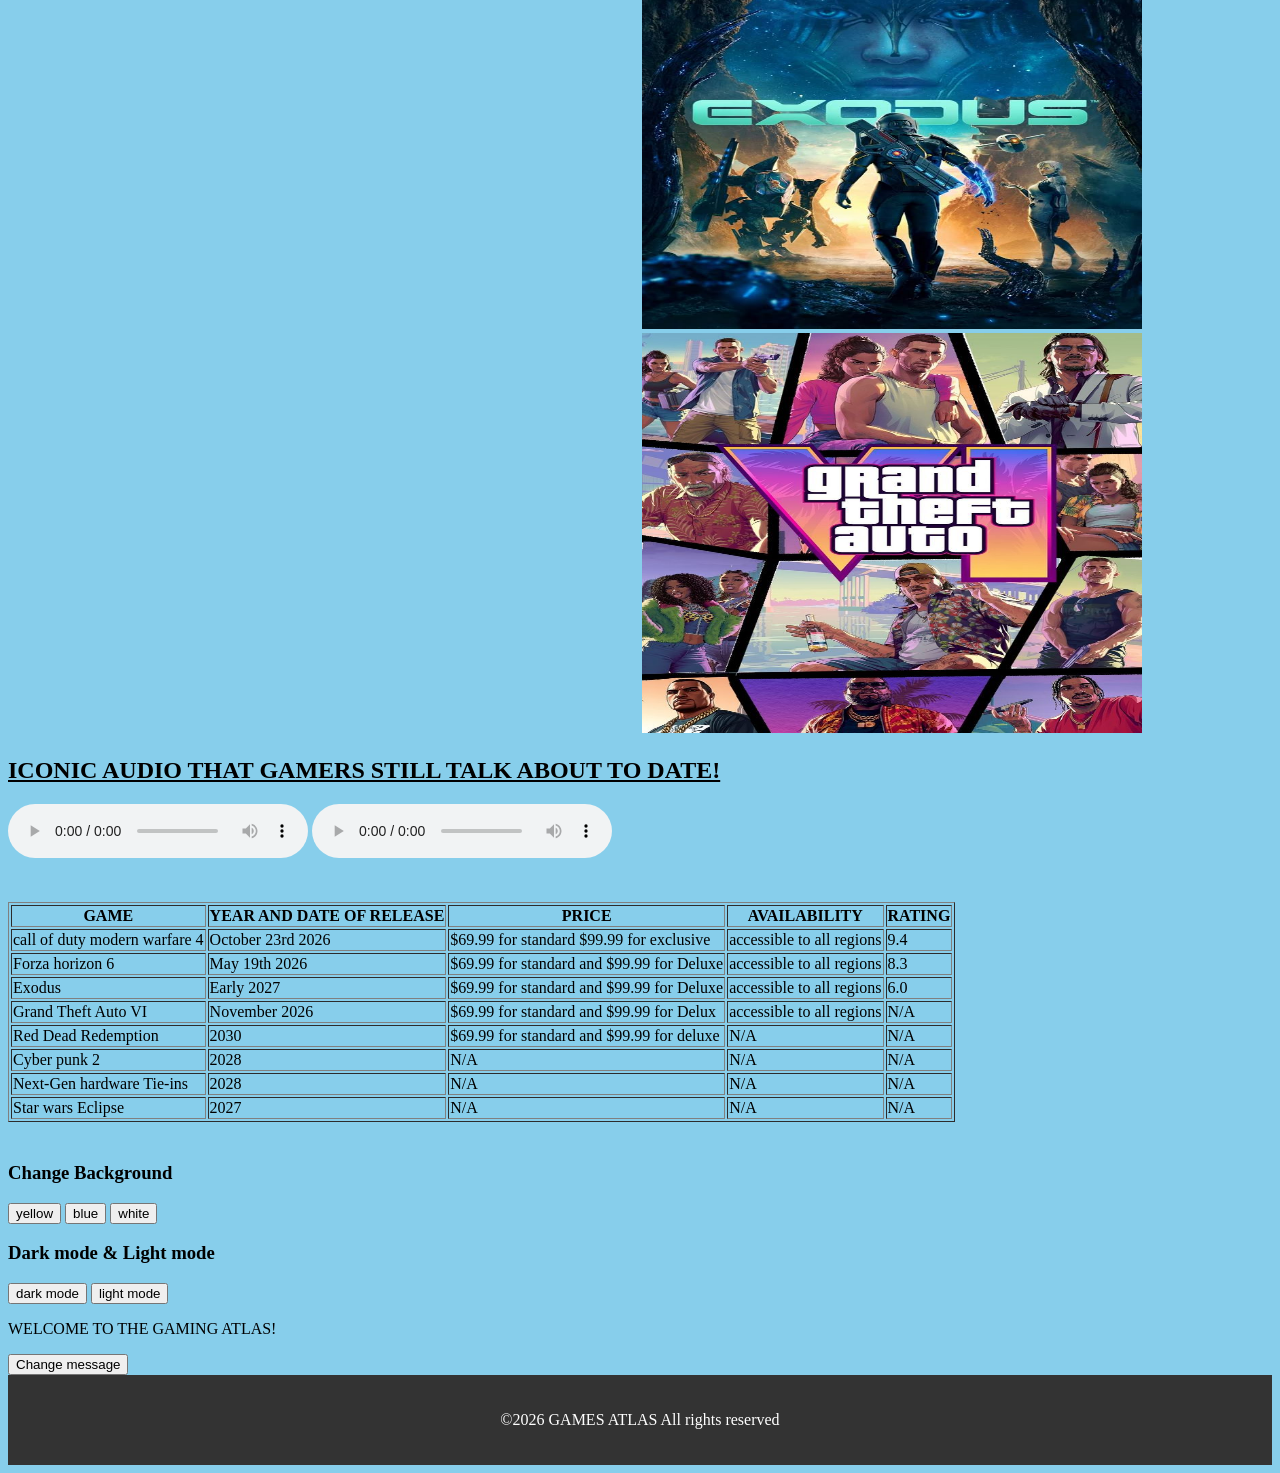
==== commit f71bafd3: "Update gamingwebsite.html" ====
--- a/gamingwebsite.html
+++ b/gamingwebsite.html
@@ -182,7 +182,7 @@
 <button onclick ="lightmode()">
 light mode
 </button>
-<p id="message">
+<p onclick="message">
 WELCOME TO THE GAMING ATLAS!
 </P>
 <button onclick ="changeMessage()">
--- a/style.css
+++ b/style.css
@@ -1,5 +1,5 @@
 body{
-    background-color:cream;
+    background-color:#87CEEB;
 }
 header {
  background-color: #1e3a5f;
@@ -39,7 +39,3 @@
     background:#f0f0f0;
     box-shadow= inset 3px 3px 6px #aaa , inset -3px -3px 6px #fff;
 }
-h1 {
-    background-color:brown;
-    text-align:center;
-}
